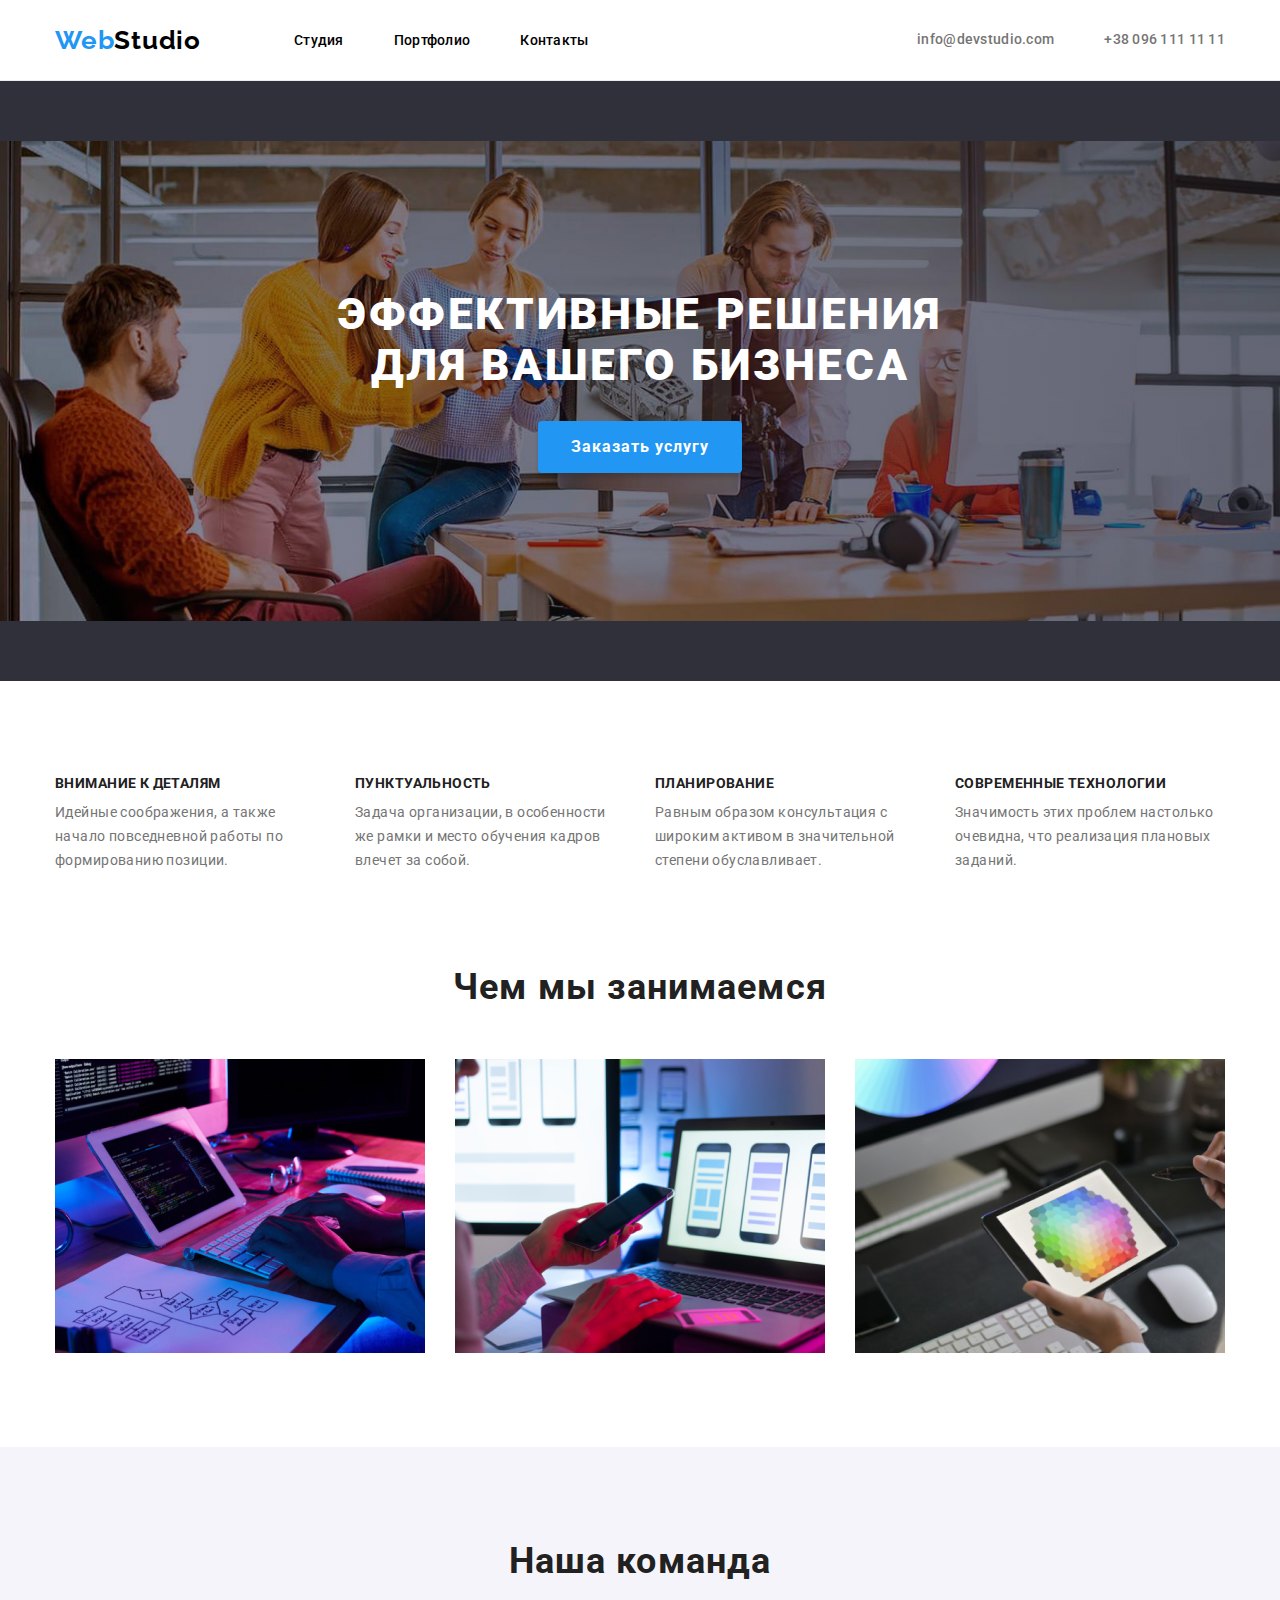
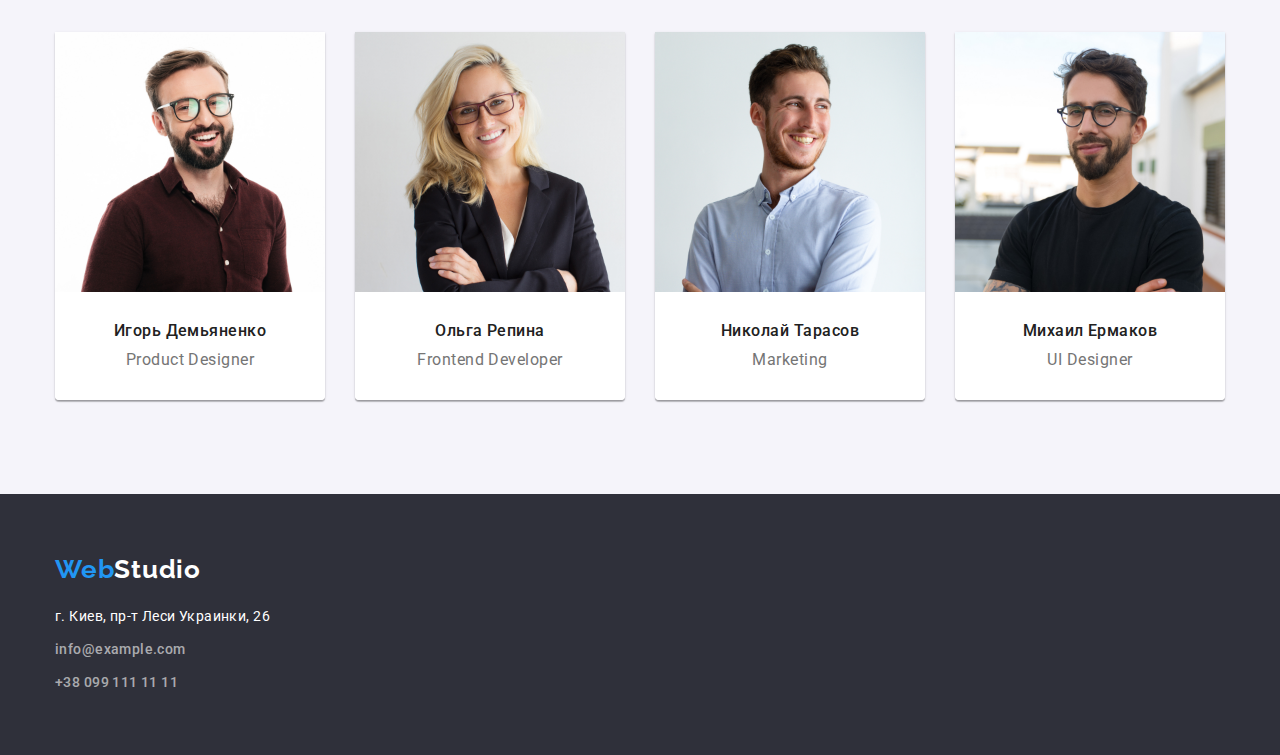
==== index.html @ 86c7d124 "clone repository" ====
<!DOCTYPE html>
<html lang="ru">
  <head>
    <meta charset="UTF-8" />
    <meta http-equiv="X-UA-Compatible" content="IE=edge" />
    <meta name="viewport" content="width=device-width, initial-scale=1.0" />
    <title>Студия</title>

    <link
      href="https://fonts.googleapis.com/css2?family=Raleway:wght@700&family=Roboto:wght@400;500;700;900&display=swap"
      rel="stylesheet"
    />
    <link
      rel="stylesheet"
      href="https://cdnjs.cloudflare.com/ajax/libs/modern-normalize/1.0.0/modern-normalize.min.css"
    />
    <link rel="stylesheet" href="./css/styles.css" />
  <body>
    <!--Шапка сайта-->

    <header class="page-header">
      <div class="container main-nav">
        
        <nav class="main-nav">
          <a href="https://nataliapolishchuk.github.io/goit-markup-hw-03/" class="logo"><span class="logo-item">Web</span>Studio</a>
         
            <ul class="site-nav">
              <li class="site-nav-item">
                <a href="./index.html" class="link">Студия</a>
              </li>
              <li class="site-nav-item">
                <a href="./portfolio.html" class="link">Портфолио</a>
              </li>
              <li class="site-nav-item">
                <a href="/" class="link">Контакты</a>
              </li>
            </ul>
          </nav>
          <ul class="nav-contact">
            <li class="nav-contact-item">
              <a href="mailto:info@devstudio.com" class="link"
                >info@devstudio.com</a
              >
            </li>
            <li class="nav-contact-item">
              <a href="tel:+380961111111" class="link">+38 096 111 11 11</a>
            </li>
          </ul>
        
        </div>
      
    </header>
    <!--Герой-->
    <main>
      <section class="hero">
        <div class="container">
          <h1 class="hero-title">Эффективные решения <br> для вашего бизнеса</h1>
          <button class="hero-button" type="button">Заказать услугу</button>
        </div>
      </section>

      <!--Преимущества-->

      <section class="section benefits-section">
       <div class="container">
        <h2 class="visually-hidden">Преимущества компании</h2>
        <ul class="benefits">
          <li class="benefits-item">
            <h3 class="section-title h3">Внимание к деталям</h3>
            <p class="benefits-text">
              Идейные соображения, а также начало повседневной работы по
              формированию позиции.
            </p>
          </li>
          <li class="benefits-item">
            <h3 class="section-title h3">Пунктуальность</h3>
            <p class="benefits-text">
              Задача организации, в особенности же рамки и место обучения кадров
              влечет за собой.
            </p>
          </li>
          <li class="benefits-item">
            <h3 class="section-title h3">Планирование</h3>
            <p class="benefits-text">
              Равным образом консультация с широким активом в значительной
              степени обуславливает.
            </p>
          </li>
          <li class="benefits-item">
            <h3 class="section-title h3">Современные технологии</h3>
            <p class="benefits-text">
              Значимость этих проблем настолько очевидна, что реализация
              плановых заданий.
            </p>
          </li>
        </ul>
       </div>
      </section>

      <!--Наши услуги-->

      <section class="section section-service">
       <div class="container"> 
         <h2 class="section-title h2">Чем мы занимаемся</h2>
        <ul class="service">
          <li class="service-item">
            <img src="./images/img2.jpg" alt="Набор текста" width="370" />
          </li>
          <li class="service-item">
            <img
              src="./images/img3.jpg"
              alt="Создание макета страницы"
              width="370"
            />
          </li>
          <li class="service-item">
            <img
              src="./images/img4.jpg"
              alt="Выбор цвета в оттенках"
              width="370"
            />
          </li>
        </ul></div>
      </section>

      <!--Сотрудники-->

      <section class="teem">
        
       <div class="container">
        <h2 class="team-title h2">Наша команда</h2>
        <ul class="team-list">
          <li class="team-item">
            <img
              src="./images/img5.jpg"
              alt="Парень в коричневой рубашке улыбается"
              width="270"
            />
            <div class="team-item-footer">
               <h3 class="team-name">Игорь Демьяненко</h3>
              <p class="team-work">Product Designer</p> 
            </div>
           
          </li>
          <li class="team-item">
            <img
              src="./images/img6.jpg"
              alt="Блондинка в черном пиджаке улыбается"
              width="270"
            />
            <div class="team-item-footer">  <h3 class="team-name">Ольга Репина</h3>
              <p class="team-work">Frontend Developer</p>
            </div>
           
          </li>
          <li class="team-item">
            <img
              src="./images/img7.jpg"
              alt="Парень в голубой рубашке улыбается"
              width="270"
            />
            <div class="team-item-footer"><h3 class="team-name">Николай Тарасов</h3>
              <p class="team-work">Marketing</p>
            </div>
            
          </li>
          <li class="team-item">
            <img
              src="./images/img8.jpg"
              alt="Парень в черной футболке улыбается"
              width="270"
            />
            <div class="team-item-footer"> <h3 class="team-name">Михаил Ермаков</h3>
              <p class="team-work">UI Designer</p>
            </div>
            
          </li>
        </ul>
      </section>
       </div>
    </main>

    <!--Футер-->

    <footer>
      <div class="container">
        <a href="/" class="logo-footer" lang="en"
          ><span class="logo-item">Web</span>Studio</a
        >
        <address class="address">
          <ul class="footer-contact">
            <li class="aadress-item">
              <a href="/" class="street">г. Киев, пр-т Леси Украинки, 26</a>
            </li>
            <li class="aadress-item">
              <a href="mailto:info@example.com" class="link"
                >info@example.com</a
              >
            </li>
            <li class="aadress-item">
              <a href="tel:+380991111111" class="link">+38 099 111 11 11</a>
            </li>
          </ul>
        </address>
      </div>
    </footer>
  </body>
</html>
---- css/styles.css ----
:root {
  --primary-color: #212121;
  --black-color: #000000;
  --grey-color: #757575;
  --blue-color: #2196f3;
  --white-color: #ffffff;
  --bcg-color: #2f303a;
  --bcg-color-button: #f5f4fa;
}
html {
  box-sizing: border-box;
}
*,
*::before,
*::after {
  box-sizing: border-box;
}
body {
  font-family: "Roboto", sans-serif;
  color: var(--primary-color);
  margin: 0;
}
h1,
h2,
h3,
h4,
h5,
h6,
p {
  margin-top: 0;
  margin-bottom: 0;
}
ul {
  margin: 0;
  padding: 0;
  list-style: none;
}
button {
  font-family: inherit;
}

img {
  display: block;
  max-width: 100%;
  height: auto;
}
.visually-hidden {
  position: absolute !important;
  clip: rect(1px 1px 1px 1px);
  clip: rect(1px, 1px, 1px, 1px);
  padding: 0 !important;
  border: 0 !important;
  height: 1px !important;
  width: 1px !important;
  overflow: hidden;
}
.logo {
  font-family: Raleway;
  font-weight: bold;
  font-size: 26px;
  line-height: 1.19;
  letter-spacing: 0.03em;
  color: var(--black-color);
  text-decoration: none;
}

.logo-item {
  font-family: Raleway;
  font-weight: bold;
  font-size: 26px;
  line-height: 1.19;
  letter-spacing: 0.03em;
  color: var(--blue-color);
}

.logo-footer {
  font-family: Raleway;
  font-weight: bold;
  font-size: 26px;
  line-height: 1.19;
  letter-spacing: 0.03em;
  color: var(--white-color);
  text-decoration: none;
}
.portfolio:active {
  color: var(--black-color);
}

/* Heder*/

.page-header {
  margin: 0 auto;
  display: flex;
  justify-content: space-between;
  border-bottom: 1px solid #ececec;
}

.container {
  width: 1200px;
  padding-left: 15px;
  padding-right: 15px;
  margin-right: auto;
  margin-left: auto;
}
/* Site-nav */
.main-nav {
  display: flex;
  align-items: center;
}
.site-nav {
  display: flex;
  margin-left: 93px;
}

.site-nav .site-nav-item + .site-nav-item {
  margin-left: 50px;
}
.site-nav .link {
  display: block;
  padding-top: 32px;
  padding-bottom: 32px;
}

.nav-contact {
  display: flex;
  margin-left: auto;
}

.nav-contact .nav-contact-item + .nav-contact-item {
  margin-left: 50px;
}
.nav-contact .link {
  display: block;
  padding-top: 32px;
  padding-bottom: 32px;
}
.site-nav .link:hover {
  color: var(--blue-color);
}
.site-nav .link {
  color: var(--primary-color);
}

.site-nav .link {
  font-family: Roboto;
  font-style: normal;
  font-weight: 500;
  font-size: 14px;
  line-height: 16px;
  letter-spacing: 0.02em;
  color: var(--black-color);
}

/* Hero / CSS fot index.html */

.hero {
  background-color: var(--bcg-color);
  background-image: linear-gradient(to right,
                  rgba(0, 0, 0, 0),
                  rgba(47, 48, 58, 0.4)),
                  url('../images/fon/fon-hero.jpg');
  background-repeat: no-repeat;
  background-position: center;
  background-size: contain;
  height: 600px;
  max-width: 1600px;
  margin-left: auto;
  margin-right: auto;
  text-align: center;
  display: flex;
  align-items: center;
  padding: 200px 0;
  
}

.hero-title {
  color: var(--white-color);
  font-family: Roboto;
  font-style: normal;
  font-weight: 900;
  font-size: 44px;
  line-height: 1, 36;
  text-align: center;
  letter-spacing: 0.06em;
  text-transform: uppercase;
  margin-bottom: 30px;
}

.hero-button:hover {
  color: var(--white-color);
  background-color: var(--blue-color);
}
.hero-button {
  background: #2196F3;
  box-shadow: 0px 4px 4px rgba(0, 0, 0, 0.15);
  border-radius: 4px;
color: var(--white-color);
 border: 1px solid #0000;
  
  padding: 10px 32px;
  margin-top: 0px;
 
  letter-spacing: 0.06em;

  font-family: Roboto;
  font-style: normal;
  font-weight: bold;
  font-size: 16px;
  line-height: 30px;
}
.button {
  border-radius: 4px;
  padding: 6px 22px;
  margin-top: 30px;
  letter-spacing: 0.06em;

  font-family: Roboto;
  font-style: normal;
  font-weight: bold;
  font-size: 16px;
  line-height: 30px;
}
/* Benefits */
.benefits-section {
  padding-top: 94px;
  padding-bottom: 94px;
}
.benefits {
  display: flex;

  flex-wrap: wrap;
  justify-content: space-evenly;
  flex-basis: calc((100% - 120px) / 4);
}
.benefits .benefits-item {
  width: 270px;
}
.benefits .benefits-item + .benefits-item {
  margin-left: 30px;
}
.section-title.h3{
  margin-bottom: 10px;
}
.section-title.h2{
  margin-bottom: 50px;
}
/* Service */
.section-service {
  padding-top: 0;
  padding-bottom: 94px;
}
.service {
  display: flex;
  flex-wrap: wrap;
  flex-basis: calc((100% - 90px) / 3);
  justify-content: space-evenly;
}

.service .service-item + .service-item {
  margin-left: 30px;
}
.section .section-title.h2 {
  font-weight: bold;
  font-size: 36px;
  line-height: 1.16;
  text-align: center;
  letter-spacing: 0.03em;
}
.teem {
  background-color: #f5f4fa;
  padding-top: 94px;
  padding-bottom: 94px;
 
}
.team-item-footer {
  background-color: #fff;
  padding: 30px 0 30px 0;
  text-align: center;
  border-bottom-left-radius: 4px;
  border-bottom-right-radius: 4px;
}
.team-title {
  font-weight: bold;
  font-size: 36px;
  line-height: 1.16;
  text-align: center;
  letter-spacing: 0.03em;
}
.team-list {
  display: flex;
  margin-top: 50px;

  flex-basis: calc((100% - 120px) / 4);
}
.team-name,
.team-work {
  text-align: center;
}
.teem .team-name {
  font-weight: 500;
  font-size: 16px;
  line-height: 1.18;
  text-align: center;
  letter-spacing: 0.03em;
  margin-bottom: 10px;
}
.team-work {
  font-size: 16px;
  line-height: 1.18;
  text-align: center;
  letter-spacing: 0.03em;
  color: #757575;
}
.team-list .team-item + .team-item {
  margin-left: 30px;
}
.team-item {
  box-shadow: 0px 1px 3px rgba(0, 0, 0, 0.12), 
              0px 1px 1px rgba(0, 0, 0, 0.14),
              0px 2px 1px rgba(0, 0, 0, 0.2);
  border-radius: 0px 0px 4px 4px;
  height: 368px;
}

.section .section-title.h3 {
  font-family: Roboto;
  font-style: normal;
  font-weight: bold;
  font-size: 14px;
  line-height: 16px;
  letter-spacing: 0.03em;
  text-transform: uppercase;
}

.section .benefits-text {
  font-size: 14px;
  line-height: 1.71;
  /* or 171% */
  letter-spacing: 0.03em;
  color: #757575;
}

/* Team CSS */

.team .team-name {
  font-weight: 500;
  font-size: 16px;
  line-height: 1.18;
  text-align: center;
  letter-spacing: 0.03em;
}

.team .team-title {
  font-size: 16px;
  line-height: 1.18;
  text-align: center;
  letter-spacing: 0.03em;
  color: #757575;
}

/* Buttons */
.button:hover,
.button:focus {
  background-color: #2196f3;
  cursor: pointer;
  box-shadow: 0px 3px 1px rgba(0, 0, 0, 0.1), 0px 1px 2px rgba(0, 0, 0, 0.08),
    0px 2px 2px rgba(0, 0, 0, 0.12);
}
.button {
  font-family: Roboto;
  font-weight: bold;
  font-size: 16px;
  line-height: 1.6;
  text-align: center;
  letter-spacing: 0.03em;
  border: none;
  border-radius: 4px;

  color: #212121;
  background-color: #f5f4fa;
}
/* Portfolio CSS */

/* Service */
.button-portfolio-item .button{
  margin-top: 0px;
}
.section .service-title {
  font-weight: bold;
  font-size: 18px;
  line-height: 2;
  letter-spacing: 0.06em;
}

/*Footer */
footer {
  display: flex;
  padding-top: 60px;
  padding-bottom: 60px;
  background-color: #2f303a;
}

.link {
  font-weight: 500;
  font-size: 14px;
  text-decoration: none;
  letter-spacing: 0.02em;
  line-height: 1.15;
  color: #212121;
  padding: 10px 0 10px 0;
  text-decoration: none;
}

.nav-contact {
  margin-left: auto;
  display: flex;
  align-items: center;
}
.contacts-item:not(:first-child) {
  margin-left: 50px;
}

.nav-contact a {
  font-weight: 500;
  font-size: 14px;
  line-height: 1.14;
  letter-spacing: 0.02em;
  text-decoration: none;
  padding: 10px 0 10px 0;
  color: #757575;
}

.footer-contact a {
  font-style: normal;
  font-size: 14px;
  line-height: 1.71;
  letter-spacing: 0.03em;
}

.link:hover,
.link:focus {
  color: #2196f3;
}

.address {
  margin-top: 20px;
}

.address-item:not(:first-child) {
  margin-top: 9px;
}

.footer-contact > li:not(:last-child) {
  margin-bottom: 9px;
}

.address a {
  color: rgba(255, 255, 255, 0.6);
}

.address.link:hover,
.address.link:focus {
  color: #2196f3;
}

.address .street .link {
  font-size: 14px;
  line-height: 1.71;
  letter-spacing: 0.03em;
}

.address .street {
  color: #ffffff;
  text-decoration: none;
}

.address.link {
  color: rgba(255, 255, 255, 0.6);
  text-decoration: none;
}

.portfolio-seite {
  padding-top: 94px;
  padding-bottom: 94px;
}

.button-portfolio {
  margin-top: 0px;
  justify-content: center;
  display: flex;
  background-color: #fff;
  margin-bottom: 50px;
}
.button-portfolio .button-portfolio-item + .button-portfolio-item {
  margin-left: 8px;
}

.button:hover,
.button:focus {
  background-color: #2196f3;
  cursor: pointer;
  box-shadow: 0px 3px 1px rgba(0, 0, 0, 0.1), 0px 1px 2px rgba(0, 0, 0, 0.08),
    0px 2px 2px rgba(0, 0, 0, 0.12);
}

.button {
  font-family: Roboto;
  font-weight: bold;
  font-size: 16px;
  line-height: 1.6;
  text-align: center;
  letter-spacing: 0.03em;
  border: none;
  border-radius: 4px;
  padding: 6px 22px;
  color: #212121;
  background-color: #f5f4fa;
}

/* Service */

.section .service-title {
  font-weight: bold;
  font-size: 18px;
  line-height: 2;
  letter-spacing: 0.06em;
}

.section .service-text {
  font-size: 16px;
  line-height: 1.87;
  letter-spacing: 0.03em;
  color: #757575;
}

.galerie-list {
  display: flex;
  flex-wrap: wrap;
  margin-top: -30px;
  margin-left: -30px;
}
.galerie-item {
  margin-top: 30px;
  margin-left: 30px;
  flex-basis: calc((100% - 90px) / 3);
  border: 1px solid #eee;
}

.item-footer {
  background-color: #fff;
  border: 1px solid #eee;
  border-top: none;
  padding: 20px 24px;
}

/* Buttons class */

.button-portfolio {
  display: flex;
  justify-content: center;
}
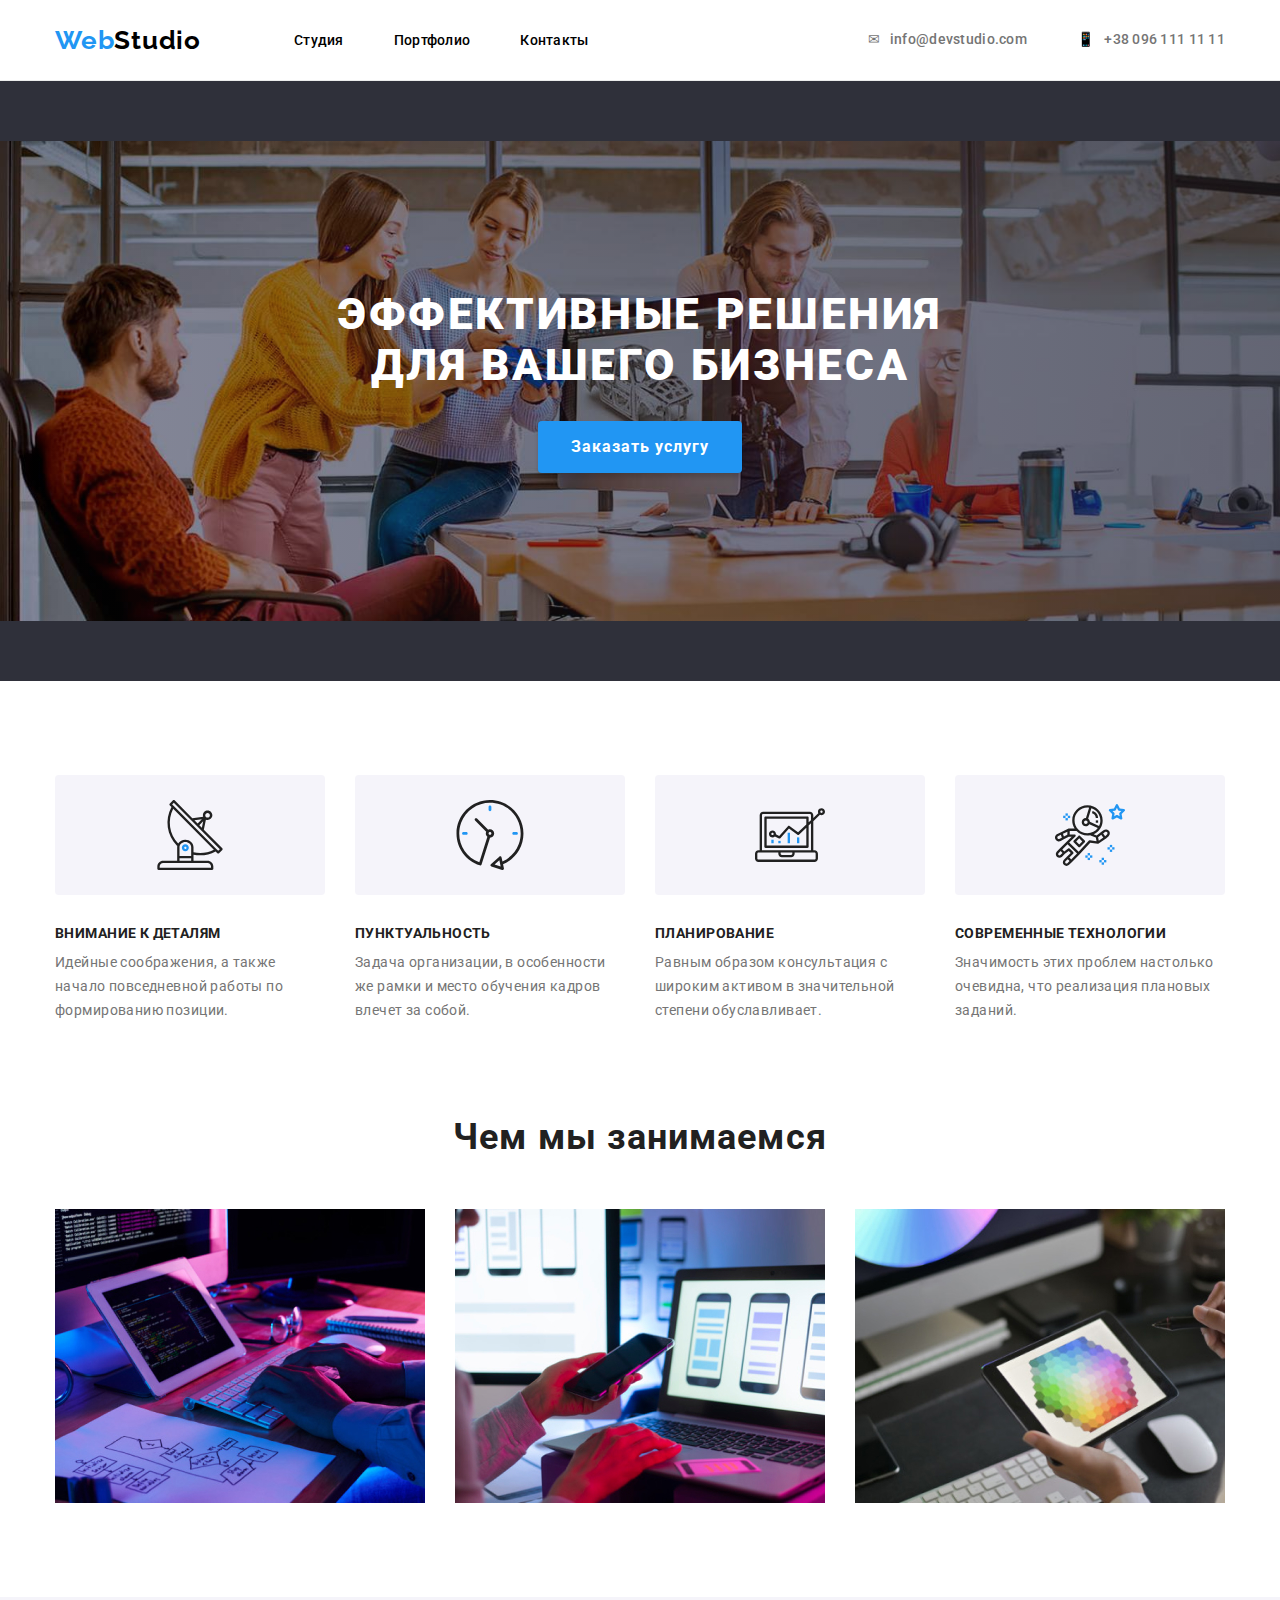
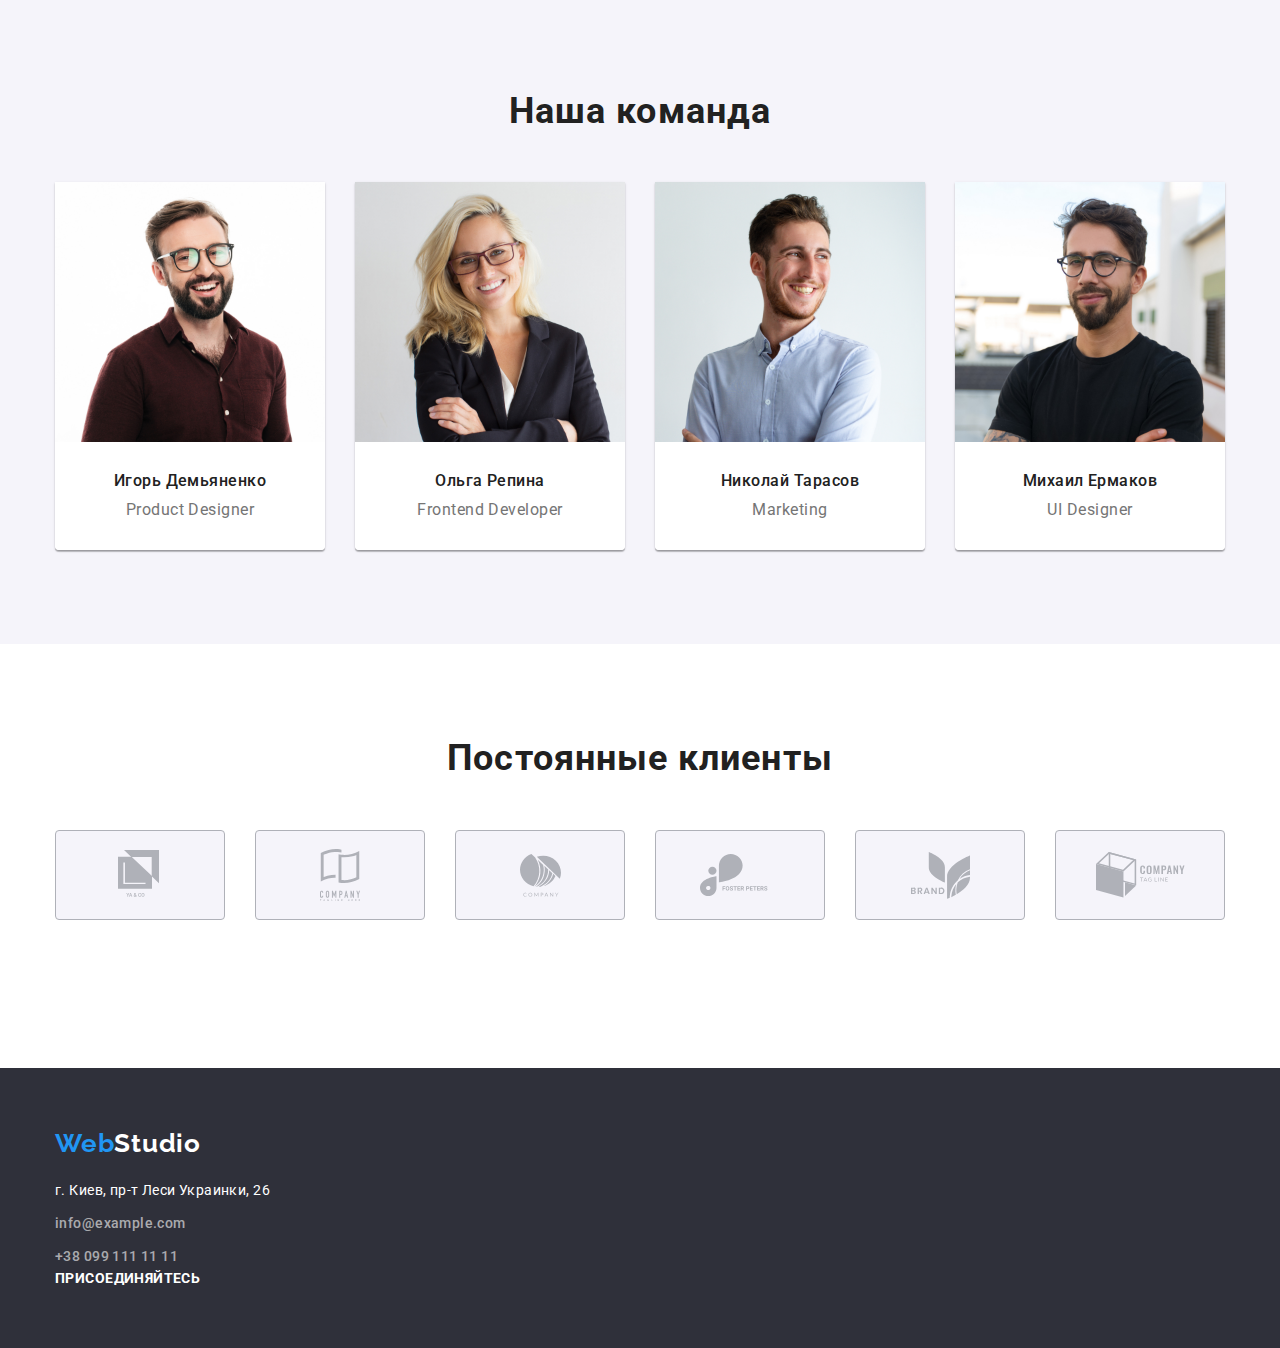
==== commit c54558e5: "добавила иконки и фон" ====
--- a/index.html
+++ b/index.html
@@ -38,12 +38,12 @@
           </nav>
           <ul class="nav-contact">
             <li class="nav-contact-item">
-              <a href="mailto:info@devstudio.com" class="link"
+              <a href="mailto:info@devstudio.com" class="link link-mail"
                 >info@devstudio.com</a
               >
             </li>
             <li class="nav-contact-item">
-              <a href="tel:+380961111111" class="link">+38 096 111 11 11</a>
+              <a href="tel:+380961111111" class="link link-phone">+38 096 111 11 11</a>
             </li>
           </ul>
         
@@ -65,28 +65,28 @@
        <div class="container">
         <h2 class="visually-hidden">Преимущества компании</h2>
         <ul class="benefits">
-          <li class="benefits-item">
+          <li class="benefits-item icon-antenna">
             <h3 class="section-title h3">Внимание к деталям</h3>
             <p class="benefits-text">
               Идейные соображения, а также начало повседневной работы по
               формированию позиции.
             </p>
           </li>
-          <li class="benefits-item">
+          <li class="benefits-item icon-clock">
             <h3 class="section-title h3">Пунктуальность</h3>
             <p class="benefits-text">
               Задача организации, в особенности же рамки и место обучения кадров
               влечет за собой.
             </p>
           </li>
-          <li class="benefits-item">
+          <li class="benefits-item icon-diagram">
             <h3 class="section-title h3">Планирование</h3>
             <p class="benefits-text">
               Равным образом консультация с широким активом в значительной
               степени обуславливает.
             </p>
           </li>
-          <li class="benefits-item">
+          <li class="benefits-item icon-astronaut">
             <h3 class="section-title h3">Современные технологии</h3>
             <p class="benefits-text">
               Значимость этих проблем настолько очевидна, что реализация
@@ -178,12 +178,42 @@
         </ul>
       </section>
        </div>
+<section class="clients">
+  <div class="container">
+<h2 class="clients-title h2">Постоянные клиенты</h2>
+<ul class="clients-list">
+  <li class="clients-item company-first">
+    <a href=" " class="clients-link"></a>
+  </li>
+  <li class="clients-item company-second">
+    <a href=" " class="clients-link"></a>
+  </li>
+  <li class="clients-item company-third">
+    <a href=" " class="clients-link"></a>
+  </li>
+  <li class="clients-item company-fourth">
+    <a href=" " class="clients-link"></a>
+  </li>
+  <li class="clients-item company-fifth">
+    <a href=" " class="clients-link"></a>
+  </li>
+  <li class="clients-item company-sixth">
+    <a href=" " class="clients-link"></a>
+  </li>
+</ul>
+  </div>
+</section>
+
+
+
+
+
     </main>
 
     <!--Футер-->
 
     <footer>
-      <div class="container">
+      <div class="container page-footer">
         <a href="/" class="logo-footer" lang="en"
           ><span class="logo-item">Web</span>Studio</a
         >
@@ -202,6 +232,23 @@
             </li>
           </ul>
         </address>
+        
+        <p class="footer-text footer-navi">присоединяйтесь</p>
+        <ul>
+          <li>
+              <a href=""></a>
+          </li>
+          <li>
+            <a href=""></a>
+        </li>
+        <li>
+          <a href=""></a>
+      </li>
+      <li>
+        <a href=""></a>
+    </li>
+        </ul>
+      
       </div>
     </footer>
   </body>
--- a/css/styles.css
+++ b/css/styles.css
@@ -125,7 +125,17 @@
   display: flex;
   margin-left: auto;
 }
-
+.link-mail::before{
+content: '\2709';
+width: 16px;
+height: 19px;
+margin-right: 10px;
+}
+.link-phone::before{
+content: '\1F4F1';
+margin-right: 10px;
+
+}
 .nav-contact .nav-contact-item + .nav-contact-item {
   margin-left: 50px;
 }
@@ -232,6 +242,33 @@
   justify-content: space-evenly;
   flex-basis: calc((100% - 120px) / 4);
 }
+.benefits-item::before{
+content: '';
+display: block;
+height: 120px;
+margin-bottom: 30px;
+background-color: #F5F4FA;
+border-radius: 4px;
+background-repeat: no-repeat;
+background-position: 50% 50%;
+
+}
+.icon-antenna::before{
+  background-image: url("../icon/antenna.svg");
+}
+.icon-clock::before{
+  background-image: url("../icon/clock.svg");
+}
+.icon-diagram::before{
+  background-image: url("../icon/diagram.svg");
+}
+.icon-astronaut::before{
+  background-image: url("../icon/astronaut.svg");
+}
+
+
+
+
 .benefits .benefits-item {
   width: 270px;
 }
@@ -321,9 +358,76 @@
   border-radius: 0px 0px 4px 4px;
   height: 368px;
 }
+.clients{
+background-color: #fff;
+  padding-top: 94px;
+  padding-bottom: 94px;
+}
+.clients-title.h2{
+  font-weight: bold;
+  font-size: 36px;
+  line-height: 1.16;
+  text-align: center;
+  letter-spacing: 0.03em;
+  margin-bottom: 50px;
+}
+.clients-list{
+  display: flex;
+  
+}
+.clients-list .clients-item + .clients-item {
+  margin-left: 30px;
+  
+}
+
+.clients-item::before{
+  content: '';
+  display: inline-block;
+  height: 90px;
+  width: 170px;
+  margin-bottom: 50px;
+
+  border: 1px solid #AFB1B8;
+  box-sizing: border-box;
+  border-radius: 4px;
+
+
+  background-color: #F5F4FA;
+  
+  background-repeat: no-repeat;
+  background-position: 50% 50%;
+  
+  }
+
+  .company-first::before{
+    background-image: url("../icon/logo1.svg");
+  }
+  .company-second::before{
+    background-image: url("../icon/logo2.svg");
+  }
+  .company-third::before{
+    background-image: url("../icon/logo3.svg");
+  }
+  .company-fourth::before{
+    background-image: url("../icon/logo4.svg");
+  }
+  .company-fifth::before{
+    background-image: url("../icon/logo5.svg");
+  }
+  .company-sixth::before{
+    background-image: url("../icon/logo6.svg");
+  }
+ 
+
+
+
+
+
+
 
 .section .section-title.h3 {
   font-family: Roboto;
+  font-weight: 700;
   font-style: normal;
   font-weight: bold;
   font-size: 14px;
@@ -398,8 +502,11 @@
   padding-top: 60px;
   padding-bottom: 60px;
   background-color: #2f303a;
-}
-
+
+}
+.page-footer{
+  display: inline-block;
+}
 .link {
   font-weight: 500;
   font-size: 14px;
@@ -436,6 +543,22 @@
   line-height: 1.71;
   letter-spacing: 0.03em;
 }
+.footer-text{
+  font-family: Roboto;
+font-style: normal;
+font-weight: bold;
+font-size: 14px;
+line-height: 16px;
+letter-spacing: 0.03em;
+text-transform: uppercase;
+
+color: #FFFFFF;
+
+}
+.footer-navi{
+display: inline-flex;
+}
+
 
 .link:hover,
 .link:focus {
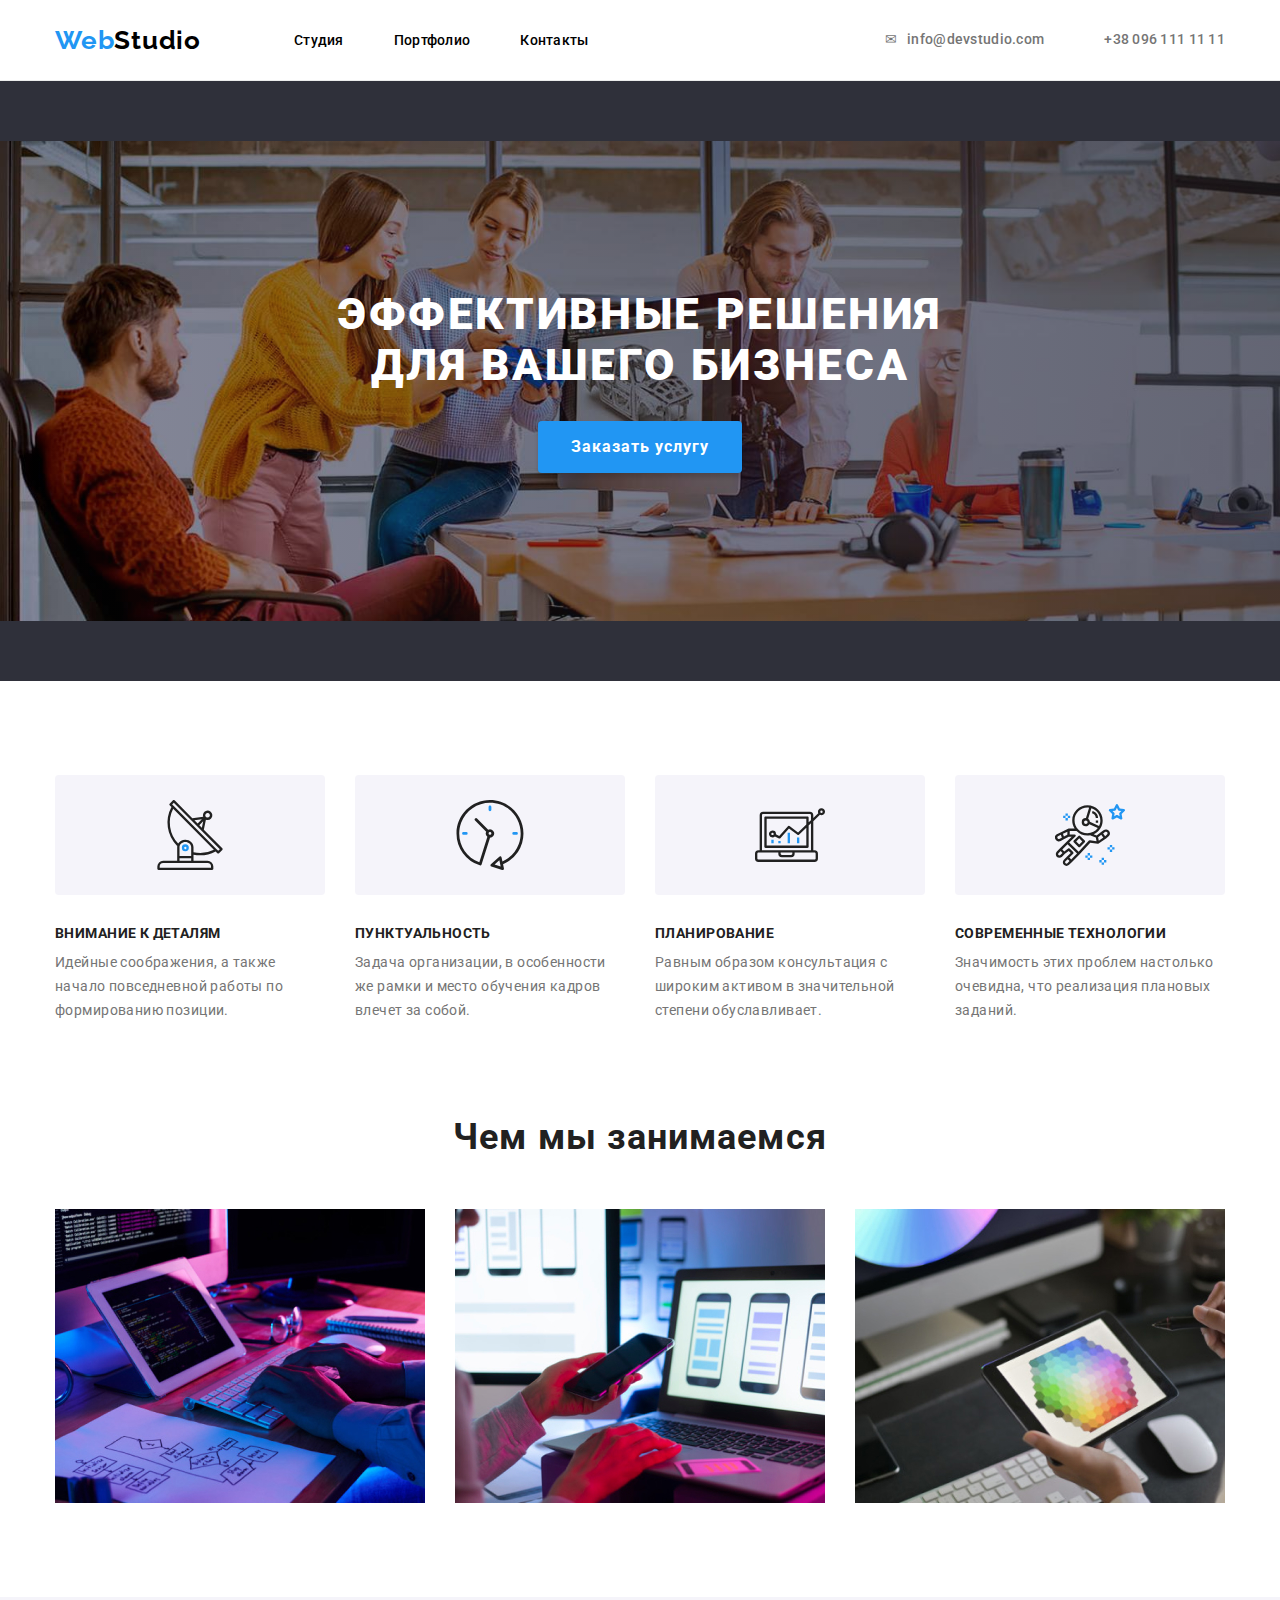
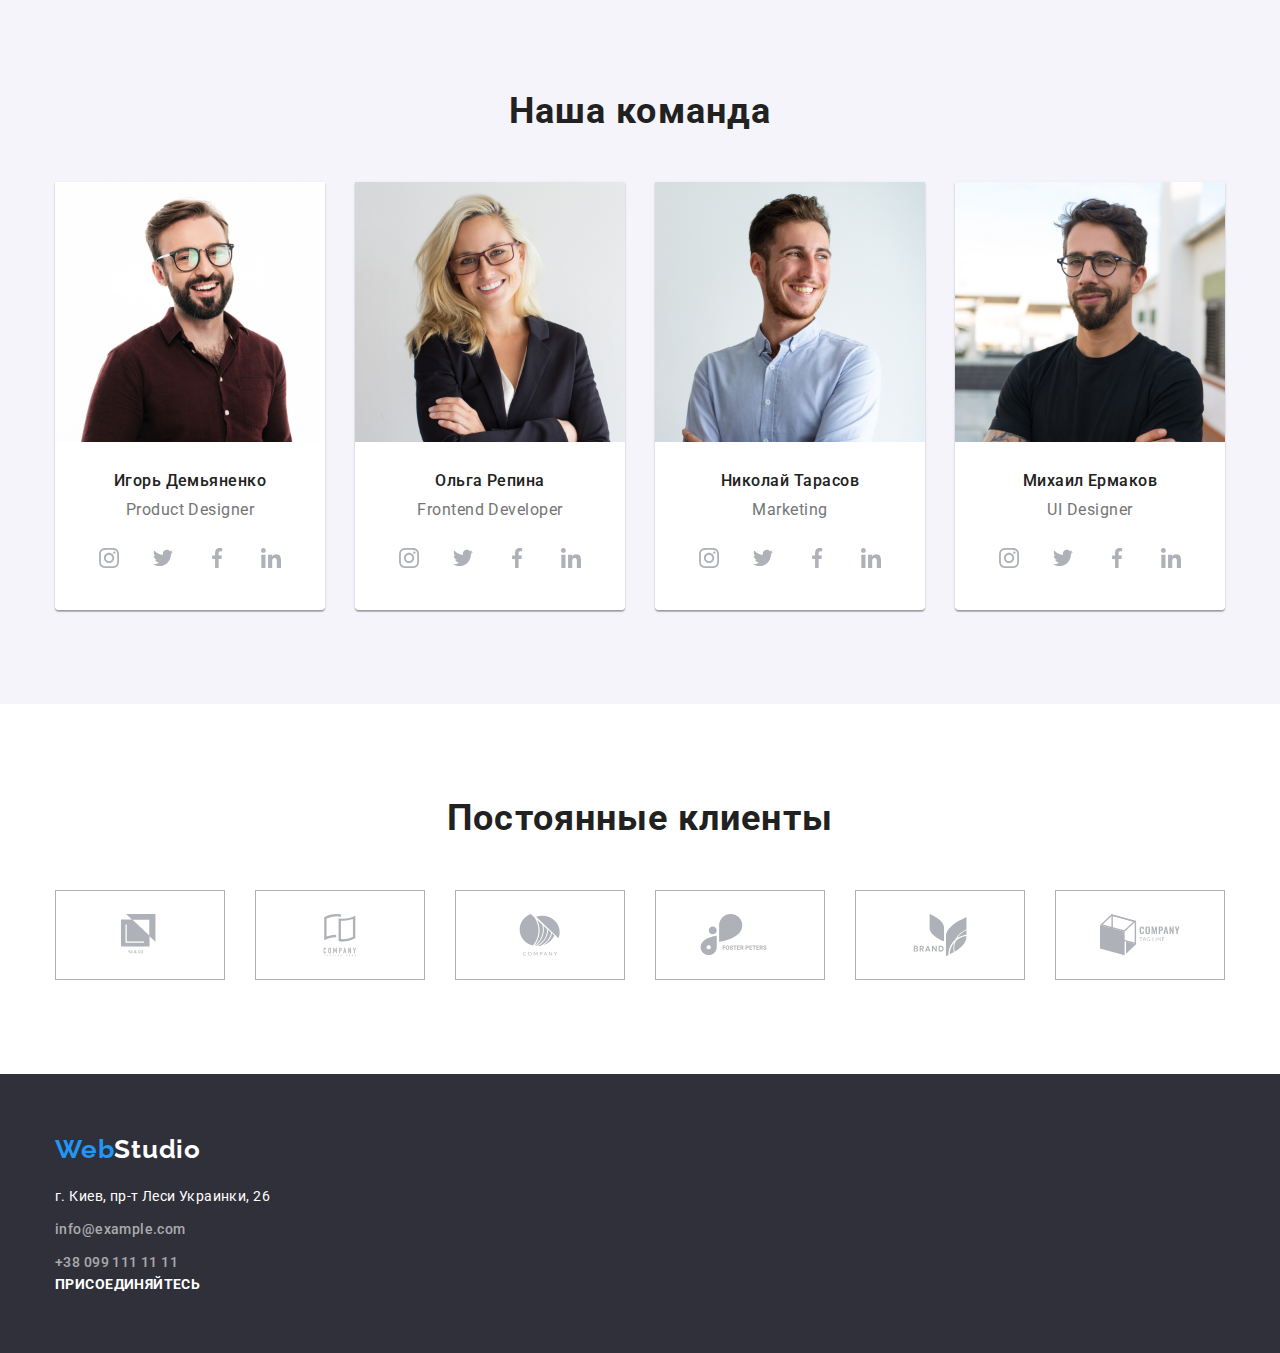
==== commit 2dc782c3: "добавила секции и иконки" ====
--- a/index.html
+++ b/index.html
@@ -139,6 +139,37 @@
             <div class="team-item-footer">
                <h3 class="team-name">Игорь Демьяненко</h3>
               <p class="team-work">Product Designer</p> 
+              <ul class="list social-icons">
+                <li class="social-icons-item">
+                  <a href="" class="social-icons-link" target="_blank" rel="noopener noreferrer">
+                    <svg class="icon">
+                      <use href="./images/icons.svg#instagram"></use>
+                    </svg>
+                  </a>
+                </li>
+                <li class="social-icons-item">
+                  <a href="" class="social-icons-link" target="_blank" rel="noopener noreferrer">
+                    <svg class="icon">
+                      <use href="./images/icons.svg#twitter"></use>
+                    </svg>
+                  </a>
+                </li>
+                <li class="social-icons-item">
+                  <a href="" class="social-icons-link" target="_blank" rel="noopener noreferrer">
+                    <svg class="icon">
+                      <use href="./images/icons.svg#facebook"></use>
+                    </svg>
+                  </a>
+                </li>
+                <li class="social-icons-item">
+                  <a href="" class="social-icons-link" target="_blank" rel="noopener noreferrer">
+                    <svg class="icon">
+                      <use href="./images/icons.svg#linkedin"></use>
+                    </svg>
+                  </a>
+                </li>
+              </ul>
+
             </div>
            
           </li>
@@ -150,6 +181,36 @@
             />
             <div class="team-item-footer">  <h3 class="team-name">Ольга Репина</h3>
               <p class="team-work">Frontend Developer</p>
+              <ul class="list social-icons">
+                <li class="social-icons-item">
+                  <a href="" class="social-icons-link" target="_blank" rel="noopener noreferrer">
+                    <svg class="icon">
+                      <use href="./images/icons.svg#instagram"></use>
+                    </svg>
+                  </a>
+                </li>
+                <li class="social-icons-item">
+                  <a href="" class="social-icons-link" target="_blank" rel="noopener noreferrer">
+                    <svg class="icon">
+                      <use href="./images/icons.svg#twitter"></use>
+                    </svg>
+                  </a>
+                </li>
+                <li class="social-icons-item">
+                  <a href="" class="social-icons-link" target="_blank" rel="noopener noreferrer">
+                    <svg class="icon">
+                      <use href="./images/icons.svg#facebook"></use>
+                    </svg>
+                  </a>
+                </li>
+                <li class="social-icons-item">
+                  <a href="" class="social-icons-link" target="_blank" rel="noopener noreferrer">
+                    <svg class="icon">
+                      <use href="./images/icons.svg#linkedin"></use>
+                    </svg>
+                  </a>
+                </li>
+              </ul>
             </div>
            
           </li>
@@ -161,6 +222,36 @@
             />
             <div class="team-item-footer"><h3 class="team-name">Николай Тарасов</h3>
               <p class="team-work">Marketing</p>
+              <ul class="list social-icons">
+                <li class="social-icons-item">
+                  <a href="" class="social-icons-link" target="_blank" rel="noopener noreferrer">
+                    <svg class="icon">
+                      <use href="./images/icons.svg#instagram"></use>
+                    </svg>
+                  </a>
+                </li>
+                <li class="social-icons-item">
+                  <a href="" class="social-icons-link" target="_blank" rel="noopener noreferrer">
+                    <svg class="icon">
+                      <use href="./images/icons.svg#twitter"></use>
+                    </svg>
+                  </a>
+                </li>
+                <li class="social-icons-item">
+                  <a href="" class="social-icons-link" target="_blank" rel="noopener noreferrer">
+                    <svg class="icon">
+                      <use href="./images/icons.svg#facebook"></use>
+                    </svg>
+                  </a>
+                </li>
+                <li class="social-icons-item">
+                  <a href="" class="social-icons-link" target="_blank" rel="noopener noreferrer">
+                    <svg class="icon">
+                      <use href="./images/icons.svg#linkedin"></use>
+                    </svg>
+                  </a>
+                </li>
+              </ul>
             </div>
             
           </li>
@@ -172,6 +263,36 @@
             />
             <div class="team-item-footer"> <h3 class="team-name">Михаил Ермаков</h3>
               <p class="team-work">UI Designer</p>
+              <ul class="list social-icons">
+                <li class="social-icons-item">
+                  <a href="" class="social-icons-link" target="_blank" rel="noopener noreferrer">
+                    <svg class="icon">
+                      <use href="./images/icons.svg#instagram"></use>
+                    </svg>
+                  </a>
+                </li>
+                <li class="social-icons-item">
+                  <a href="" class="social-icons-link" target="_blank" rel="noopener noreferrer">
+                    <svg class="icon">
+                      <use href="./images/icons.svg#twitter"></use>
+                    </svg>
+                  </a>
+                </li>
+                <li class="social-icons-item">
+                  <a href="" class="social-icons-link" target="_blank" rel="noopener noreferrer">
+                    <svg class="icon">
+                      <use href="./images/icons.svg#facebook"></use>
+                    </svg>
+                  </a>
+                </li>
+                <li class="social-icons-item">
+                  <a href="" class="social-icons-link" target="_blank" rel="noopener noreferrer">
+                    <svg class="icon">
+                      <use href="./images/icons.svg#linkedin"></use>
+                    </svg>
+                  </a>
+                </li>
+              </ul>
             </div>
             
           </li>
@@ -181,24 +302,48 @@
 <section class="clients">
   <div class="container">
 <h2 class="clients-title h2">Постоянные клиенты</h2>
-<ul class="clients-list">
-  <li class="clients-item company-first">
-    <a href=" " class="clients-link"></a>
-  </li>
-  <li class="clients-item company-second">
-    <a href=" " class="clients-link"></a>
-  </li>
-  <li class="clients-item company-third">
-    <a href=" " class="clients-link"></a>
-  </li>
-  <li class="clients-item company-fourth">
-    <a href=" " class="clients-link"></a>
-  </li>
-  <li class="clients-item company-fifth">
-    <a href=" " class="clients-link"></a>
-  </li>
-  <li class="clients-item company-sixth">
-    <a href=" " class="clients-link"></a>
+<ul class="list clients-list">
+  <li class="clients-item">
+    <a href="" class="clients-link" target="_blank" rel="noopener noreferrer">
+      <svg class="clients-icon">
+        <use href="./images/icons.svg#logo1"></use>
+      </svg>
+    </a>
+  </li>
+  <li class="clients-item">
+    <a href="" class="clients-link" target="_blank" rel="noopener noreferrer">
+      <svg class="clients-icon">
+        <use href="./images/icons.svg#logo2"></use>
+      </svg>
+    </a>
+  </li>
+  <li class="clients-item">
+    <a href="" class="clients-link" target="_blank" rel="noopener noreferrer">
+      <svg class="clients-icon">
+        <use href="./images/icons.svg#logo3"></use>
+      </svg>
+    </a>
+  </li>
+  <li class="clients-item">
+    <a href="" class="clients-link" target="_blank" rel="noopener noreferrer">
+      <svg class="clients-icon">
+        <use href="./images/icons.svg#logo4"></use>
+      </svg>
+    </a>
+  </li>
+  <li class="clients-item">
+    <a href="" class="clients-link" target="_blank" rel="noopener noreferrer">
+      <svg class="clients-icon">
+        <use href="./images/icons.svg#logo5"></use>
+      </svg>
+    </a>
+  </li>
+  <li class="clients-item">
+    <a href="" class="clients-link" target="_blank" rel="noopener noreferrer">
+      <svg class="clients-icon">
+        <use href="./images/icons.svg#logo6"></use>
+      </svg>
+    </a>
   </li>
 </ul>
   </div>
--- a/css/styles.css
+++ b/css/styles.css
@@ -44,6 +44,37 @@
   max-width: 100%;
   height: auto;
 }
+.social-icons {
+  display: inline-flex;
+  margin-top: 16px;
+}
+.social-icons-link {
+  display: flex;
+  width: 44px;
+  height: 44px;
+  border-radius: 50%;
+  justify-content: center;
+  align-items: center;
+  background-color: #fff;
+}
+.social-icons-link:hover {
+  background-color: #2196f3;
+}
+.social-icons-link:hover.icon,
+.social-icons-link:focus.icon {
+  fill: #ffffff;
+}
+.social-icons .social-icons-item + .social-icons-item {
+  margin-left: 10px;
+}
+.social-icons .icon {
+  width: 20px;
+  height: 20px;
+  fill: #afb1b8;
+}
+.social-icons:hover .icon {
+  fill: #ffffff;
+}
 .visually-hidden {
   position: absolute !important;
   clip: rect(1px 1px 1px 1px);
@@ -125,16 +156,15 @@
   display: flex;
   margin-left: auto;
 }
-.link-mail::before{
-content: '\2709';
-width: 16px;
-height: 19px;
-margin-right: 10px;
-}
-.link-phone::before{
-content: '\1F4F1';
-margin-right: 10px;
-
+.link-mail::before {
+  content: "\2709";
+  width: 16px;
+  height: 19px;
+  margin-right: 10px;
+}
+.link-phone::before {
+  content: "";
+  margin-right: 10px;
 }
 .nav-contact .nav-contact-item + .nav-contact-item {
   margin-left: 50px;
@@ -165,10 +195,12 @@
 
 .hero {
   background-color: var(--bcg-color);
-  background-image: linear-gradient(to right,
-                  rgba(0, 0, 0, 0),
-                  rgba(47, 48, 58, 0.4)),
-                  url('../images/fon/fon-hero.jpg');
+  background-image: linear-gradient(
+      to right,
+      rgba(0, 0, 0, 0),
+      rgba(47, 48, 58, 0.4)
+    ),
+    url("../images/fon/fon-hero.jpg");
   background-repeat: no-repeat;
   background-position: center;
   background-size: contain;
@@ -180,7 +212,6 @@
   display: flex;
   align-items: center;
   padding: 200px 0;
-  
 }
 
 .hero-title {
@@ -201,15 +232,15 @@
   background-color: var(--blue-color);
 }
 .hero-button {
-  background: #2196F3;
+  background: #2196f3;
   box-shadow: 0px 4px 4px rgba(0, 0, 0, 0.15);
   border-radius: 4px;
-color: var(--white-color);
- border: 1px solid #0000;
-  
+  color: var(--white-color);
+  border: 1px solid #0000;
+
   padding: 10px 32px;
   margin-top: 0px;
- 
+
   letter-spacing: 0.06em;
 
   font-family: Roboto;
@@ -242,32 +273,28 @@
   justify-content: space-evenly;
   flex-basis: calc((100% - 120px) / 4);
 }
-.benefits-item::before{
-content: '';
-display: block;
-height: 120px;
-margin-bottom: 30px;
-background-color: #F5F4FA;
-border-radius: 4px;
-background-repeat: no-repeat;
-background-position: 50% 50%;
-
-}
-.icon-antenna::before{
+.benefits-item::before {
+  content: "";
+  display: block;
+  height: 120px;
+  margin-bottom: 30px;
+  background-color: #f5f4fa;
+  border-radius: 4px;
+  background-repeat: no-repeat;
+  background-position: 50% 50%;
+}
+.icon-antenna::before {
   background-image: url("../icon/antenna.svg");
 }
-.icon-clock::before{
+.icon-clock::before {
   background-image: url("../icon/clock.svg");
 }
-.icon-diagram::before{
+.icon-diagram::before {
   background-image: url("../icon/diagram.svg");
 }
-.icon-astronaut::before{
+.icon-astronaut::before {
   background-image: url("../icon/astronaut.svg");
 }
-
-
-
 
 .benefits .benefits-item {
   width: 270px;
@@ -275,10 +302,10 @@
 .benefits .benefits-item + .benefits-item {
   margin-left: 30px;
 }
-.section-title.h3{
+.section-title.h3 {
   margin-bottom: 10px;
 }
-.section-title.h2{
+.section-title.h2 {
   margin-bottom: 50px;
 }
 /* Service */
@@ -307,8 +334,8 @@
   background-color: #f5f4fa;
   padding-top: 94px;
   padding-bottom: 94px;
- 
-}
+}
+
 .team-item-footer {
   background-color: #fff;
   padding: 30px 0 30px 0;
@@ -316,6 +343,7 @@
   border-bottom-left-radius: 4px;
   border-bottom-right-radius: 4px;
 }
+
 .team-title {
   font-weight: bold;
   font-size: 36px;
@@ -352,72 +380,62 @@
   margin-left: 30px;
 }
 .team-item {
-  box-shadow: 0px 1px 3px rgba(0, 0, 0, 0.12), 
-              0px 1px 1px rgba(0, 0, 0, 0.14),
-              0px 2px 1px rgba(0, 0, 0, 0.2);
+  box-shadow: 0px 1px 3px rgba(0, 0, 0, 0.12), 0px 1px 1px rgba(0, 0, 0, 0.14),
+    0px 2px 1px rgba(0, 0, 0, 0.2);
   border-radius: 0px 0px 4px 4px;
-  height: 368px;
-}
-.clients{
-background-color: #fff;
+}
+.clients {
+  background-color: #fff;
   padding-top: 94px;
   padding-bottom: 94px;
 }
-.clients-title.h2{
+.clients-title.h2 {
   font-weight: bold;
   font-size: 36px;
   line-height: 1.16;
   text-align: center;
   letter-spacing: 0.03em;
-  margin-bottom: 50px;
-}
-.clients-list{
-  display: flex;
+  
+}
+.clients-link:hover {
+  border: 1px solid rgba(33, 150, 243, 1)
+}
+.clients-link:hover.clients-icon,
+.clients-link:focus.clients-icon {
+  fill: rgba(33, 150, 243, 1);
   
 }
 .clients-list .clients-item + .clients-item {
   margin-left: 30px;
+}
+.clients-list {
+  display: inline-flex;
+}
+.clients-link {
+  display: flex;
+  width: 170px;
+  height: 90px;
+  border: 1px solid rgba(175, 177, 184, 1);
+  justify-content: center;
+  align-items: center;
+  background-color: #fff;
+}
+.clients-item {
+  display: inline-flex;
+  margin-top: 50px;
+}
+.clients-list .clients-item + .clients-item {
+  margin-left: 30px;
+}
+.clients-list .clients-icon {
+  width: 80px;
+  height: 42px;
+  fill: #afb1b8;
+}
+.clients-list:hover .clients-icon {
+  fill:rgba(33, 150, 243, 1);
   
 }
-
-.clients-item::before{
-  content: '';
-  display: inline-block;
-  height: 90px;
-  width: 170px;
-  margin-bottom: 50px;
-
-  border: 1px solid #AFB1B8;
-  box-sizing: border-box;
-  border-radius: 4px;
-
-
-  background-color: #F5F4FA;
-  
-  background-repeat: no-repeat;
-  background-position: 50% 50%;
-  
-  }
-
-  .company-first::before{
-    background-image: url("../icon/logo1.svg");
-  }
-  .company-second::before{
-    background-image: url("../icon/logo2.svg");
-  }
-  .company-third::before{
-    background-image: url("../icon/logo3.svg");
-  }
-  .company-fourth::before{
-    background-image: url("../icon/logo4.svg");
-  }
-  .company-fifth::before{
-    background-image: url("../icon/logo5.svg");
-  }
-  .company-sixth::before{
-    background-image: url("../icon/logo6.svg");
-  }
- 
 
 
 
@@ -486,7 +504,7 @@
 /* Portfolio CSS */
 
 /* Service */
-.button-portfolio-item .button{
+.button-portfolio-item .button {
   margin-top: 0px;
 }
 .section .service-title {
@@ -502,9 +520,8 @@
   padding-top: 60px;
   padding-bottom: 60px;
   background-color: #2f303a;
-
-}
-.page-footer{
+}
+.page-footer {
   display: inline-block;
 }
 .link {
@@ -543,22 +560,20 @@
   line-height: 1.71;
   letter-spacing: 0.03em;
 }
-.footer-text{
-  font-family: Roboto;
-font-style: normal;
-font-weight: bold;
-font-size: 14px;
-line-height: 16px;
-letter-spacing: 0.03em;
-text-transform: uppercase;
-
-color: #FFFFFF;
-
-}
-.footer-navi{
-display: inline-flex;
-}
-
+.footer-text {
+  font-family: Roboto;
+  font-style: normal;
+  font-weight: bold;
+  font-size: 14px;
+  line-height: 16px;
+  letter-spacing: 0.03em;
+  text-transform: uppercase;
+
+  color: #ffffff;
+}
+.footer-navi {
+  display: inline-flex;
+}
 
 .link:hover,
 .link:focus {
@@ -681,4 +696,4 @@
 .button-portfolio {
   display: flex;
   justify-content: center;
-}+}
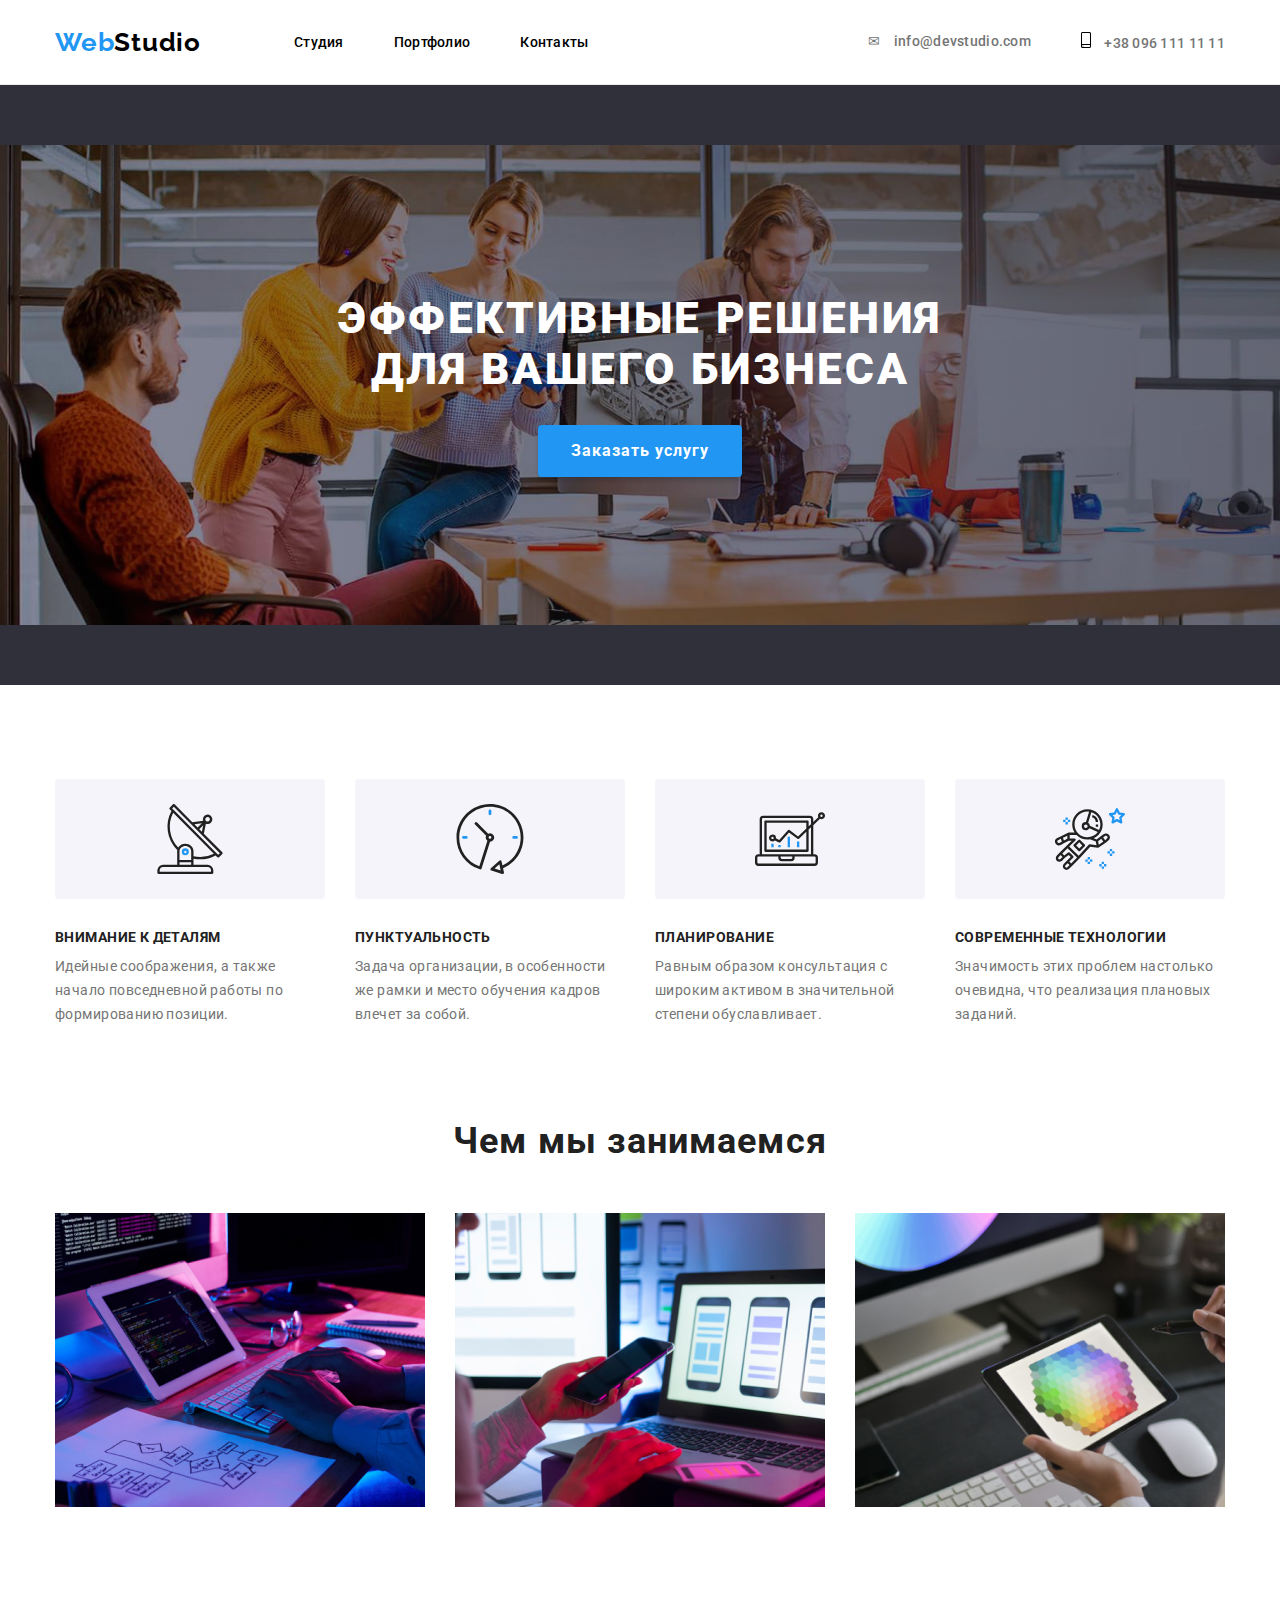
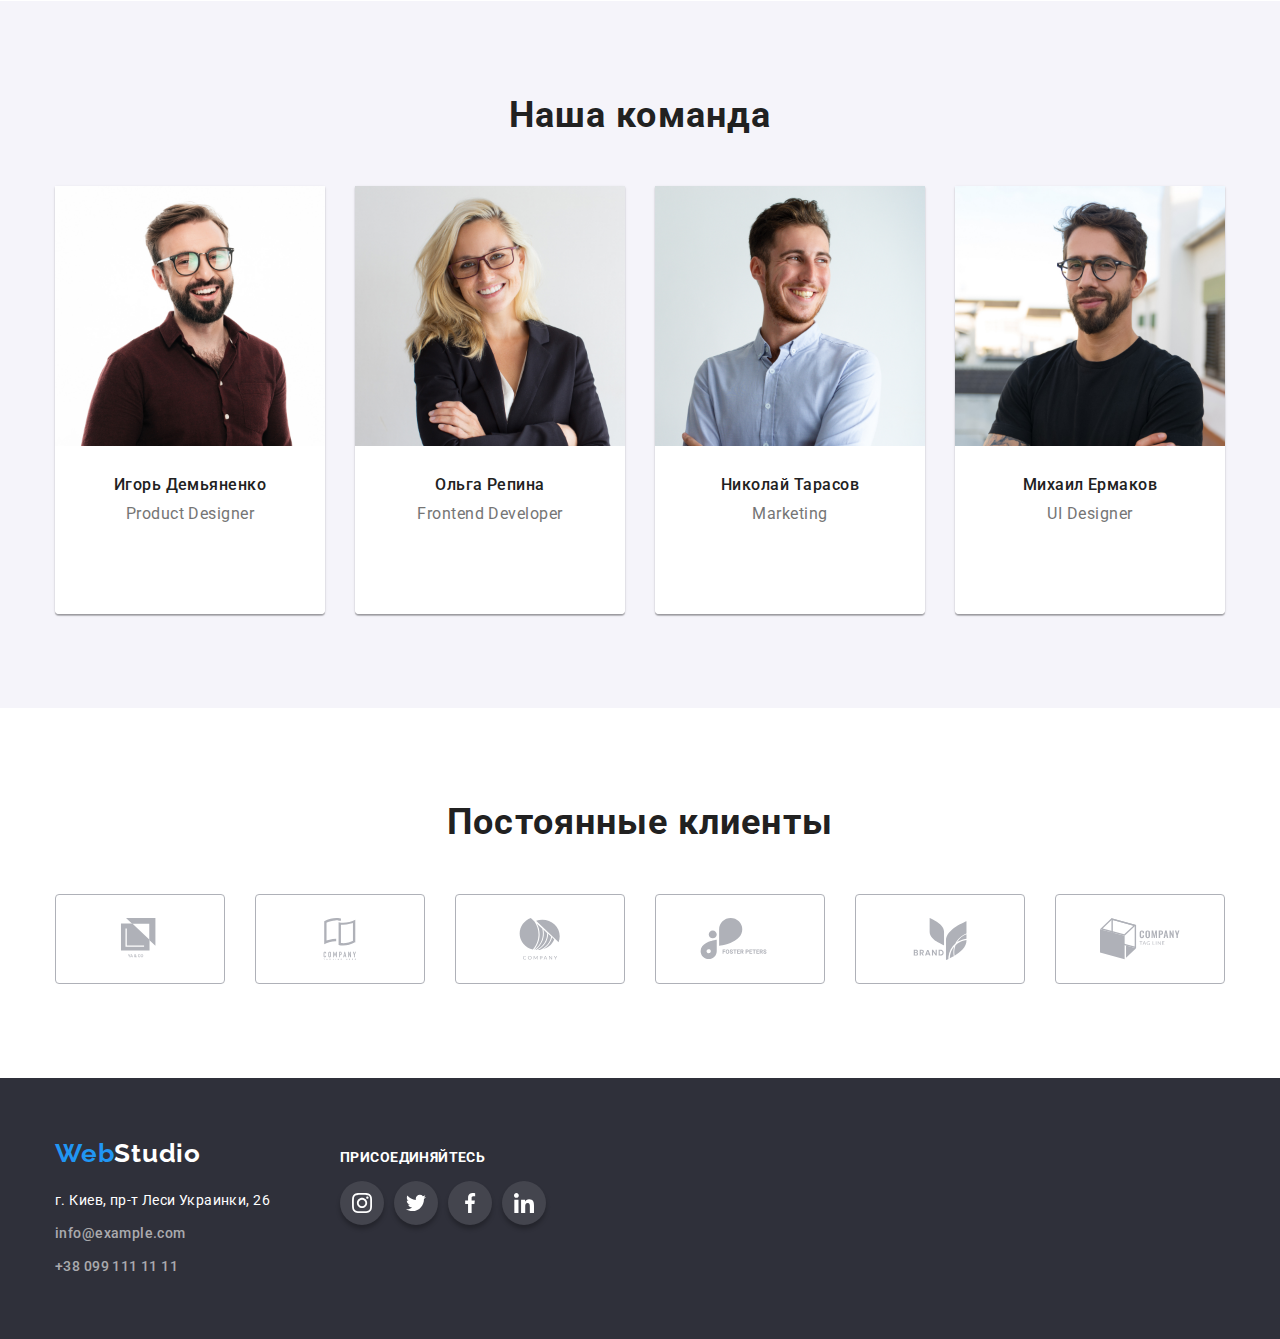
==== commit 43680c1c: "update" ====
--- a/index.html
+++ b/index.html
@@ -39,11 +39,14 @@
           <ul class="nav-contact">
             <li class="nav-contact-item">
               <a href="mailto:info@devstudio.com" class="link link-mail"
-                >info@devstudio.com</a
-              >
+                > info@devstudio.com</a>
             </li>
             <li class="nav-contact-item">
-              <a href="tel:+380961111111" class="link link-phone">+38 096 111 11 11</a>
+              <a href="tel:+380961111111" class="link link-phone" target="_blank" rel="noopener noreferrer">
+                <svg class="contacts-icon phone-icon">
+                  <use href="./images/icons.svg#smartphone"></use>
+                </svg>
+                +38 096 111 11 11</a>
             </li>
           </ul>
         
@@ -299,17 +302,17 @@
         </ul>
       </section>
        </div>
-<section class="clients">
-  <div class="container">
-<h2 class="clients-title h2">Постоянные клиенты</h2>
-<ul class="list clients-list">
-  <li class="clients-item">
-    <a href="" class="clients-link" target="_blank" rel="noopener noreferrer">
-      <svg class="clients-icon">
-        <use href="./images/icons.svg#logo1"></use>
-      </svg>
-    </a>
-  </li>
+        <section class="clients">
+           <div class="container">
+            <h2 class="clients-title h2">Постоянные клиенты</h2>
+          <ul class="list clients-list">
+        <li class="clients-item">
+             <a href="" class="clients-link" target="_blank" rel="noopener noreferrer">
+               <svg class="clients-icon">
+                 <use href="./images/icons.svg#logo1"></use>
+              </svg>
+              </a>
+        </li>
   <li class="clients-item">
     <a href="" class="clients-link" target="_blank" rel="noopener noreferrer">
       <svg class="clients-icon">
@@ -348,17 +351,13 @@
 </ul>
   </div>
 </section>
-
-
-
-
-
     </main>
 
     <!--Футер-->
 
     <footer>
       <div class="container page-footer">
+        <div class="page-footer-div1">
         <a href="/" class="logo-footer" lang="en"
           ><span class="logo-item">Web</span>Studio</a
         >
@@ -377,23 +376,39 @@
             </li>
           </ul>
         </address>
-        
-        <p class="footer-text footer-navi">присоединяйтесь</p>
-        <ul>
-          <li>
-              <a href=""></a>
-          </li>
-          <li>
-            <a href=""></a>
-        </li>
-        <li>
-          <a href=""></a>
-      </li>
-      <li>
-        <a href=""></a>
-    </li>
-        </ul>
-      
+      </div>
+        <div class="page-footer-div2">
+        <h2 class="footer-text footer-navi">присоединяйтесь</h2>
+        <ul class="list social-icons ">
+          <li class="social-icons-item">
+            <a href="" class="social-icons-link" target="_blank" rel="noopener noreferrer">
+              <svg class="icon">
+                <use href="./images/icons.svg#instagram"></use>
+              </svg>
+            </a>
+          </li>
+          <li class="social-icons-item">
+            <a href="" class="social-icons-link" target="_blank" rel="noopener noreferrer">
+              <svg class="icon">
+                <use href="./images/icons.svg#twitter"></use>
+              </svg>
+            </a>
+          </li>
+          <li class="social-icons-item">
+            <a href="" class="social-icons-link" target="_blank" rel="noopener noreferrer">
+              <svg class="icon">
+                <use href="./images/icons.svg#facebook"></use>
+              </svg>
+            </a>
+          </li>
+          <li class="social-icons-item">
+            <a href="" class="social-icons-link" target="_blank" rel="noopener noreferrer">
+              <svg class="icon">
+                <use href="./images/icons.svg#linkedin"></use>
+              </svg>
+            </a>
+          </li>
+        </div>
       </div>
     </footer>
   </body>
--- a/css/styles.css
+++ b/css/styles.css
@@ -57,11 +57,12 @@
   align-items: center;
   background-color: #fff;
 }
-.social-icons-link:hover {
+.social-icons-link:hover,
+.social-icons-link:focus{
   background-color: #2196f3;
 }
-.social-icons-link:hover.icon,
-.social-icons-link:focus.icon {
+.social-icons-link:hover .icon,
+.social-icons-link:focus .icon {
   fill: #ffffff;
 }
 .social-icons .social-icons-item + .social-icons-item {
@@ -72,9 +73,7 @@
   height: 20px;
   fill: #afb1b8;
 }
-.social-icons:hover .icon {
-  fill: #ffffff;
-}
+
 .visually-hidden {
   position: absolute !important;
   clip: rect(1px 1px 1px 1px);
@@ -151,10 +150,13 @@
   padding-top: 32px;
   padding-bottom: 32px;
 }
-
+.nav-contact-item{
+  display: flex;
+}
 .nav-contact {
-  display: flex;
   margin-left: auto;
+  
+  align-items: center;
 }
 .link-mail::before {
   content: "\2709";
@@ -162,10 +164,18 @@
   height: 19px;
   margin-right: 10px;
 }
-.link-phone::before {
-  content: "";
+.contacts-icon{
   margin-right: 10px;
 }
+.phone-icon{
+  width: 10px;
+  height: 16px;
+}
+.link-phone:hover .phone-icon,
+.link-phone:focus .phone-icon {
+  fill: #2196F3;
+}
+
 .nav-contact .nav-contact-item + .nav-contact-item {
   margin-left: 50px;
 }
@@ -397,14 +407,12 @@
   letter-spacing: 0.03em;
   
 }
-.clients-link:hover {
-  border: 1px solid rgba(33, 150, 243, 1)
-}
-.clients-link:hover.clients-icon,
-.clients-link:focus.clients-icon {
+.clients-link:hover ,
+.clients-link:focus {
+  border: 1px solid rgba(33, 150, 243, 1);
   fill: rgba(33, 150, 243, 1);
-  
-}
+}
+
 .clients-list .clients-item + .clients-item {
   margin-left: 30px;
 }
@@ -415,6 +423,7 @@
   display: flex;
   width: 170px;
   height: 90px;
+  border-radius: 4px;
   border: 1px solid rgba(175, 177, 184, 1);
   justify-content: center;
   align-items: center;
@@ -432,12 +441,11 @@
   height: 42px;
   fill: #afb1b8;
 }
-.clients-list:hover .clients-icon {
+.clients-link:hover .clients-icon,
+.clients-link:focus .clients-icon{
   fill:rgba(33, 150, 243, 1);
   
 }
-
-
 
 
 
@@ -521,9 +529,11 @@
   padding-bottom: 60px;
   background-color: #2f303a;
 }
-.page-footer {
-  display: inline-block;
-}
+.container .page-footer {
+  display: flex;
+  align-items: baseline;
+}
+
 .link {
   font-weight: 500;
   font-size: 14px;
@@ -534,7 +544,15 @@
   padding: 10px 0 10px 0;
   text-decoration: none;
 }
-
+.page-footer{
+  display: inline-flex;
+  
+  align-items: baseline;
+}
+.page-footer-div2{
+  margin-left: 70px;
+  align-items: center;
+}
 .nav-contact {
   margin-left: auto;
   display: flex;
@@ -571,15 +589,28 @@
 
   color: #ffffff;
 }
-.footer-navi {
-  display: inline-flex;
-}
-
+.footer-box-div1:not(:last-child) {
+  margin-right: 70px;
+}
+.list{
+  display: flex;
+}
 .link:hover,
 .link:focus {
   color: #2196f3;
 }
-
+.list .icon{
+  fill: #ffffff;
+}
+footer .social-icons-link{
+  background: rgba(255, 255, 255, 0.1);
+
+box-sizing: border-box;
+box-shadow: 0px 4px 4px rgba(0, 0, 0, 0.25);
+}
+.footer-social{
+  display: flex;
+}
 .address {
   margin-top: 20px;
 }
@@ -697,3 +728,11 @@
   display: flex;
   justify-content: center;
 }
+.galerie-item:hover{
+  background: #FFFFFF;
+border: 1px solid #EEEEEE;
+box-sizing: border-box;
+box-shadow: 0px 1px 1px rgba(0, 0, 0, 0.12),
+            0px 4px 4px rgba(0, 0, 0, 0.06), 
+            1px 4px 6px rgba(0, 0, 0, 0.16);
+}
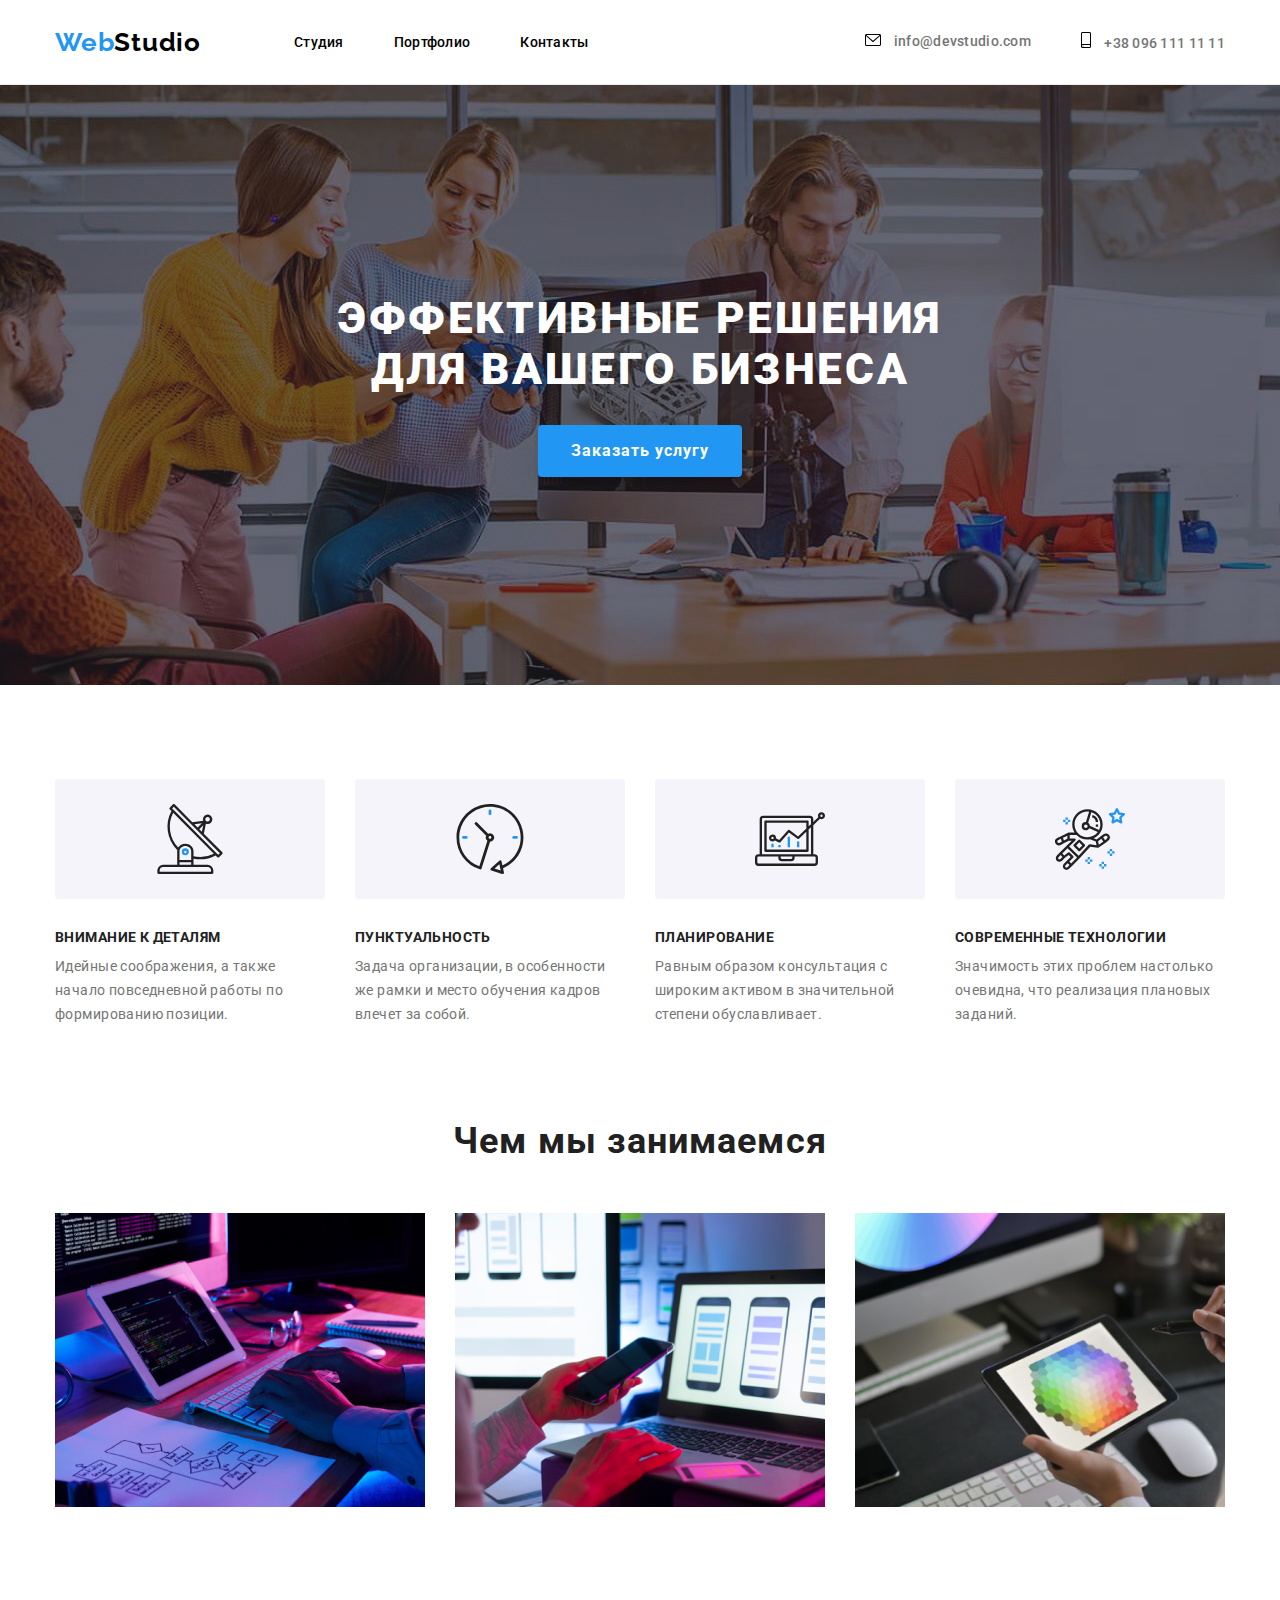
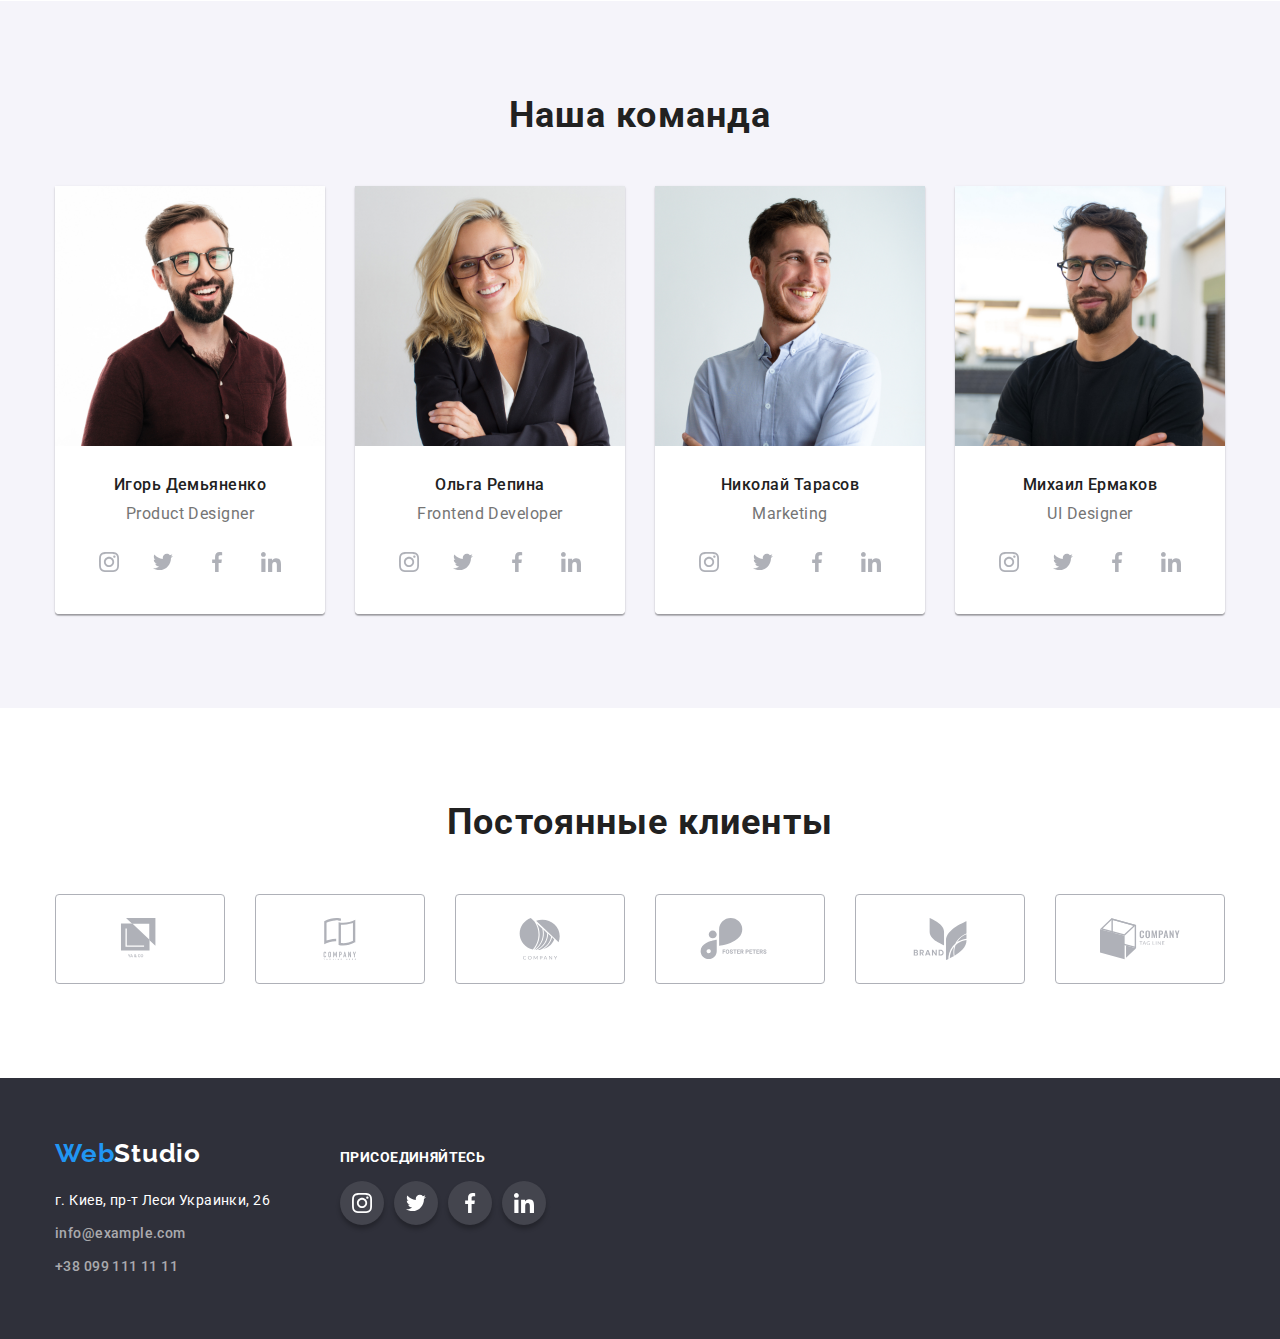
==== commit 280d2f96: "update" ====
--- a/index.html
+++ b/index.html
@@ -22,7 +22,7 @@
       <div class="container main-nav">
         
         <nav class="main-nav">
-          <a href="https://nataliapolishchuk.github.io/goit-markup-hw-03/" class="logo"><span class="logo-item">Web</span>Studio</a>
+          <a href="https://nataliapolishchuk.github.io/goit-markup-hw-04/" class="logo"><span class="logo-item">Web</span>Studio</a>
          
             <ul class="site-nav">
               <li class="site-nav-item">
@@ -39,7 +39,11 @@
           <ul class="nav-contact">
             <li class="nav-contact-item">
               <a href="mailto:info@devstudio.com" class="link link-mail"
-                > info@devstudio.com</a>
+                > 
+                <svg class="contacts-icon mail-icon">
+                  <use href="./images/icons.svg#mail"></use>
+                </svg>
+                info@devstudio.com</a>
             </li>
             <li class="nav-contact-item">
               <a href="tel:+380961111111" class="link link-phone" target="_blank" rel="noopener noreferrer">
@@ -142,7 +146,7 @@
             <div class="team-item-footer">
                <h3 class="team-name">Игорь Демьяненко</h3>
               <p class="team-work">Product Designer</p> 
-              <ul class="list social-icons">
+              <ul class="social-icons">
                 <li class="social-icons-item">
                   <a href="" class="social-icons-link" target="_blank" rel="noopener noreferrer">
                     <svg class="icon">
@@ -184,7 +188,7 @@
             />
             <div class="team-item-footer">  <h3 class="team-name">Ольга Репина</h3>
               <p class="team-work">Frontend Developer</p>
-              <ul class="list social-icons">
+              <ul class="social-icons">
                 <li class="social-icons-item">
                   <a href="" class="social-icons-link" target="_blank" rel="noopener noreferrer">
                     <svg class="icon">
@@ -225,7 +229,7 @@
             />
             <div class="team-item-footer"><h3 class="team-name">Николай Тарасов</h3>
               <p class="team-work">Marketing</p>
-              <ul class="list social-icons">
+              <ul class="social-icons">
                 <li class="social-icons-item">
                   <a href="" class="social-icons-link" target="_blank" rel="noopener noreferrer">
                     <svg class="icon">
@@ -266,7 +270,7 @@
             />
             <div class="team-item-footer"> <h3 class="team-name">Михаил Ермаков</h3>
               <p class="team-work">UI Designer</p>
-              <ul class="list social-icons">
+              <ul class="social-icons">
                 <li class="social-icons-item">
                   <a href="" class="social-icons-link" target="_blank" rel="noopener noreferrer">
                     <svg class="icon">
--- a/css/styles.css
+++ b/css/styles.css
@@ -47,6 +47,7 @@
 .social-icons {
   display: inline-flex;
   margin-top: 16px;
+  justify-content: center;
 }
 .social-icons-link {
   display: flex;
@@ -56,6 +57,7 @@
   justify-content: center;
   align-items: center;
   background-color: #fff;
+  fill: #757575;
 }
 .social-icons-link:hover,
 .social-icons-link:focus{
@@ -158,11 +160,9 @@
   
   align-items: center;
 }
-.link-mail::before {
-  content: "\2709";
+.mail-icon {
   width: 16px;
-  height: 19px;
-  margin-right: 10px;
+  height: 12px;
 }
 .contacts-icon{
   margin-right: 10px;
@@ -170,6 +170,10 @@
 .phone-icon{
   width: 10px;
   height: 16px;
+}
+.link-mail:hover .mail-icon,
+.link-mail:focus .mail-icon {
+  fill: #2196F3;
 }
 .link-phone:hover .phone-icon,
 .link-phone:focus .phone-icon {
@@ -207,13 +211,13 @@
   background-color: var(--bcg-color);
   background-image: linear-gradient(
       to right,
-      rgba(0, 0, 0, 0),
+      rgba(47, 48, 58, 0.4),
       rgba(47, 48, 58, 0.4)
     ),
     url("../images/fon/fon-hero.jpg");
   background-repeat: no-repeat;
   background-position: center;
-  background-size: contain;
+  background-size: cover;
   height: 600px;
   max-width: 1600px;
   margin-left: auto;
@@ -666,6 +670,7 @@
 
 .button:hover,
 .button:focus {
+  color: #FFFFFF;
   background-color: #2196f3;
   cursor: pointer;
   box-shadow: 0px 3px 1px rgba(0, 0, 0, 0.1), 0px 1px 2px rgba(0, 0, 0, 0.08),
